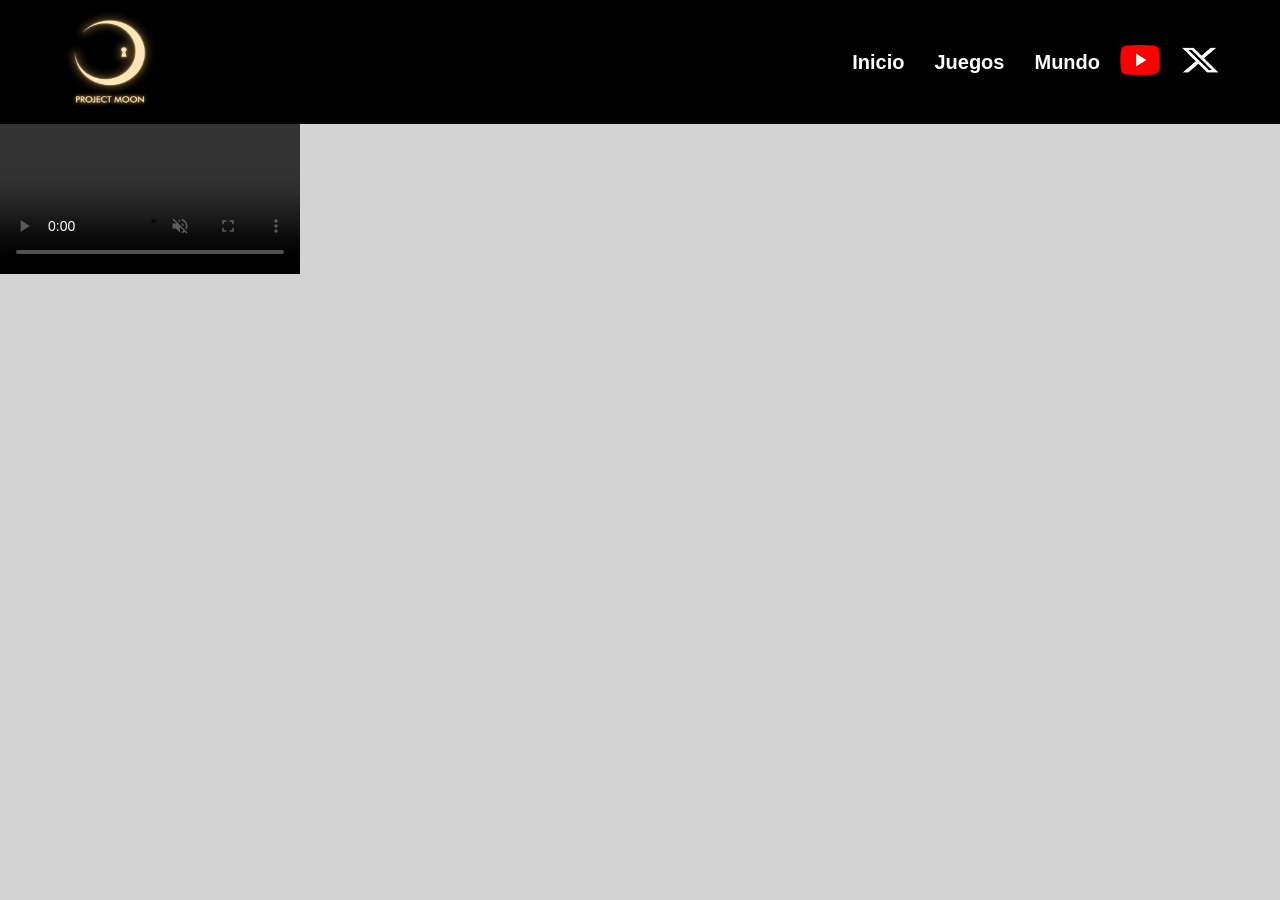
==== Pagina_project_moon/index.html @ e83e1e3f "dsd" ====
<!DOCTYPE html>
<html lang="es">

<head>
    <meta charset="UTF-8">
    <meta name="viewport" content="width=device-width, initial-scale=1.0">
    <meta name="author" content="Grupo AVAE">
    <title>Project moon website</title>
    <link rel="stylesheet" href="static/css/style.css">
</head>

<body>
    <header>
        <nav class="navbar">
            <div class="Project">
                <img class="logo" src="static/images/300px-Project_Moon_Logo.png" alt="Logo">
            </div>
            <div class="nav-links">
                <div class="links">
                    <a href="#" class="link">Inicio</a>
                    <a href="#" class="link">Juegos</a>
                    <a href="#" class="link">Mundo</a>
                </div>
                
                <div class="socialMedia">
                    <a href="https://www.youtube.com/?app=desktop&hl=es">
                        <img class="icon" src="static/images/Youtube_logo.png" alt="youtube">
                    </a>
                    <a href="https://x.com/ProjMoonStudio">
                        <img class="icon" src="static/images/X_logo_2023_(white).png" alt="X">
                    </a>
                </div>
            </div>
        </nav>
    </header>
    <main class="container">
        <section>
            <section class="Lob_Corporation">
                
            </section>
            <section class="Lib_Ruina">
                <video autoplay loop muted controls>
                    <source src="static/videos/Library_Of_Ruina_Furioso.mp4" type="video.mp4"><!--aun no aparece-->
                </video>

            </section>
            <section class="Lim_Company">
                
            </section>  
        </section>
    </main>
</body>
<footer>
    <!-- Formulario de registro y soporte ig -->
</footer>


</html>
---- Pagina_project_moon/static/css/style.css ----
*{
    margin:0;
    padding:0;
    box-sizing: border-box;
    font-family: Arial, Helvetica, sans-serif;
}
body{
    background-color: rgb(211, 211, 211);
}

.navbar{
    background-color: black;
    display: flex;
    align-items: center;
    justify-content: space-between;
    padding: 10px;
    padding-left: 60px;
    padding-right: 60px;
    width: 100%;
}

.logo{
    height: 100px;
    width: 100px;
    cursor: pointer;
}
.nav-links{
    display: flex;
    justify-content: center;
    align-items: center;
    gap: 20px;
}

.nav-links a{
    text-decoration: none;
    color: white;
    font-weight: bold;
}
.links{
    display: flex;
    gap: 30px;
    font-size: 20px;
}
.socialMedia{
    display: flex;
    align-items: center;
    gap: 20px;
}
.icon{
    width:40px;
    height: 30px
}
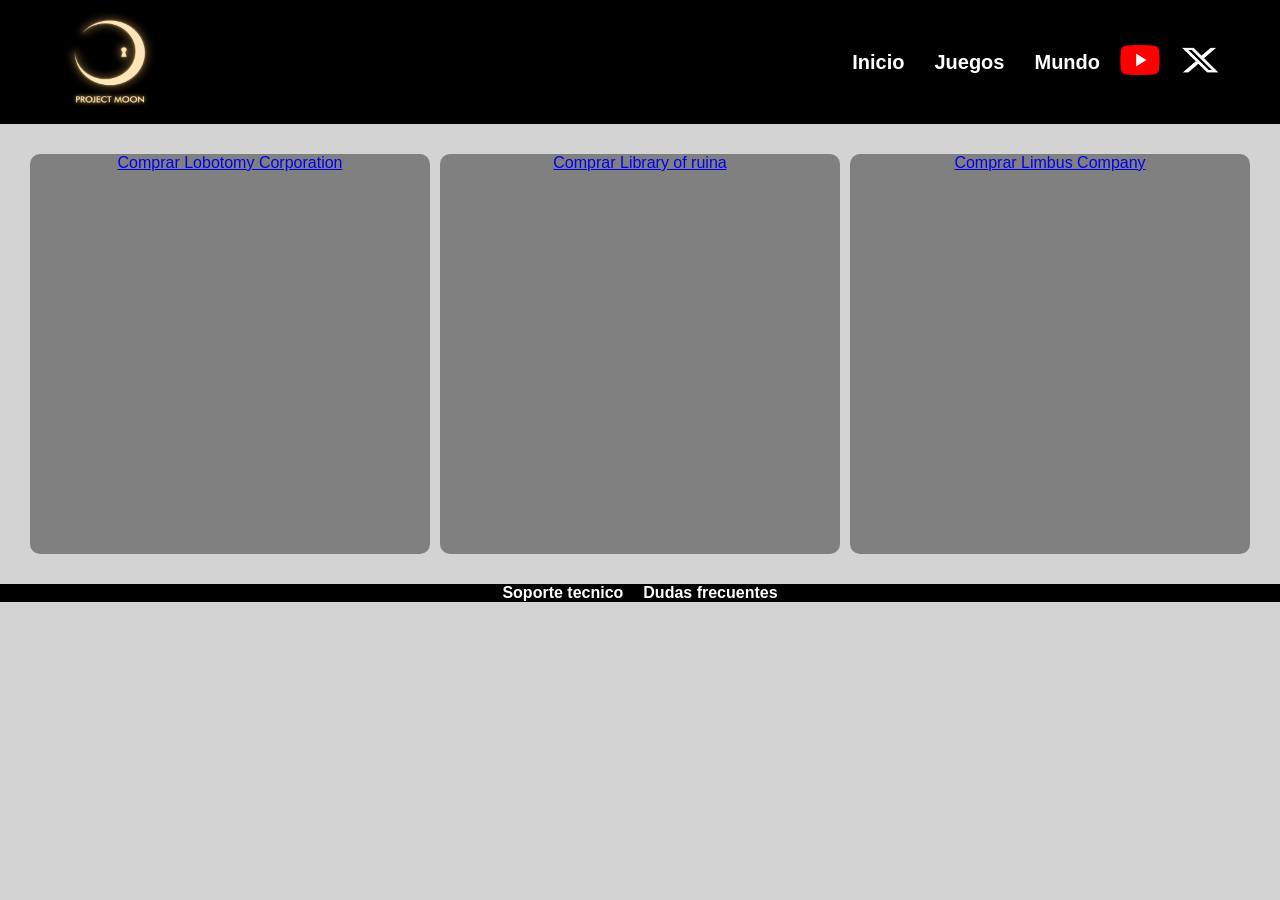
==== commit 00ff0455: "ssddsd" ====
--- a/Pagina_project_moon/index.html
+++ b/Pagina_project_moon/index.html
@@ -1,19 +1,19 @@
-<!DOCTYPE html>
+<!doctype html>
 <html lang="es">
 
 <head>
-    <meta charset="UTF-8">
-    <meta name="viewport" content="width=device-width, initial-scale=1.0">
-    <meta name="author" content="Grupo AVAE">
+    <meta charset="UTF-8" />
+    <meta name="viewport" content="width=device-width, initial-scale=1.0" />
+    <meta name="author" content="Grupo AVAE" />
     <title>Project moon website</title>
-    <link rel="stylesheet" href="static/css/style.css">
+    <link rel="stylesheet" href="static/css/style.css" />
 </head>
 
 <body>
     <header>
         <nav class="navbar">
             <div class="Project">
-                <img class="logo" src="static/images/300px-Project_Moon_Logo.png" alt="Logo">
+                <img class="logo" src="static/images/300px-Project_Moon_Logo.png" alt="Logo" />
             </div>
             <div class="nav-links">
                 <div class="links">
@@ -21,38 +21,53 @@
                     <a href="#" class="link">Juegos</a>
                     <a href="#" class="link">Mundo</a>
                 </div>
-                
+
                 <div class="socialMedia">
                     <a href="https://www.youtube.com/?app=desktop&hl=es">
-                        <img class="icon" src="static/images/Youtube_logo.png" alt="youtube">
+                        <img class="icon" src="static/images/Youtube_logo.png" alt="youtube" />
                     </a>
                     <a href="https://x.com/ProjMoonStudio">
-                        <img class="icon" src="static/images/X_logo_2023_(white).png" alt="X">
+                        <img class="icon" src="static/images/X_logo_2023_(white).png" alt="X" />
                     </a>
                 </div>
             </div>
         </nav>
     </header>
     <main class="container">
-        <section>
-            <section class="Lob_Corporation">
-                
-            </section>
-            <section class="Lib_Ruina">
-                <video autoplay loop muted controls>
-                    <source src="static/videos/Library_Of_Ruina_Furioso.mp4" type="video.mp4"><!--aun no aparece-->
-                </video>
+        <section class="Juegos_ProjectMoon">
+            <div class="Lob_Corporation TarjetaVideojuego">
+                <h1></h1>
+                <a
+                    href="https://store.steampowered.com/app/568220/Lobotomy_Corporation__Monster_Management_Simulation/">Comprar
+                    Lobotomy Corporation</a>
+            </div>
 
-            </section>
-            <section class="Lim_Company">
-                
-            </section>  
+            <div class="Lib_Ruina TarjetaVideojuego">
+                <h1></h1>
+                <a href="https://store.steampowered.com/app/1256670/Library_Of_Ruina/">Comprar Library of ruina</a>
+            </div>
+
+            <div class="Lim_Company TarjetaVideojuego">
+                <h1></h1>
+                <a href="https://store.steampowered.com/app/1973530/Limbus_Company/">Comprar Limbus Company</a>
+            </div>
         </section>
+        <section class="Mund">
+
+        </section>
+
     </main>
+
 </body>
-<footer>
-    <!-- Formulario de registro y soporte ig -->
-</footer>
-
+    <footer>
+        <a href="#">Soporte tecnico</a>
+        <a href="#">Dudas frecuentes </a>
+        <!-- Formulario de registro y soporte ig -->
+    </footer>
+<!--triktrakbarabun-->
+<!--orangutinianasanini-->
+<!--chinpansinivan-->
+<!--tungtungtungsahur-->
+<!--MonecaAmbalabu-->
 
 </html>
--- a/Pagina_project_moon/static/css/style.css
+++ b/Pagina_project_moon/static/css/style.css
@@ -23,6 +23,10 @@
     height: 100px;
     width: 100px;
     cursor: pointer;
+    transition: transform 0.3s ease;
+}
+.logo:hover{
+    transform: scale(1.2);
 }
 .nav-links{
     display: flex;
@@ -35,6 +39,10 @@
     text-decoration: none;
     color: white;
     font-weight: bold;
+    transition: transform 0.3s ease;
+}
+.nav-links a:hover{
+    transform: scale(1.2);
 }
 .links{
     display: flex;
@@ -51,4 +59,32 @@
     height: 30px
 }
 
+footer{
+    display: flex;
+    justify-content: center;
+    gap: 20px   ;
+    background-color: rgb(0, 0, 0);
+}
+footer a{
+    text-decoration: none;
+    color: rgb(255, 255, 255);
+    font-weight: bold;
+}
+.Juegos_ProjectMoon{
+    display: flex;
+    justify-content: row;
+    align-items: center;
+    gap: 10px;
+    padding: 30px;
+}
 
+.TarjetaVideojuego{
+    width:200px;
+    flex:1;
+    height:400px;
+    display:flex;
+    flex-direction: column;
+    align-items:center;
+    background-color:gray; /* ponele border radius*/
+    border-radius: 10px;
+}
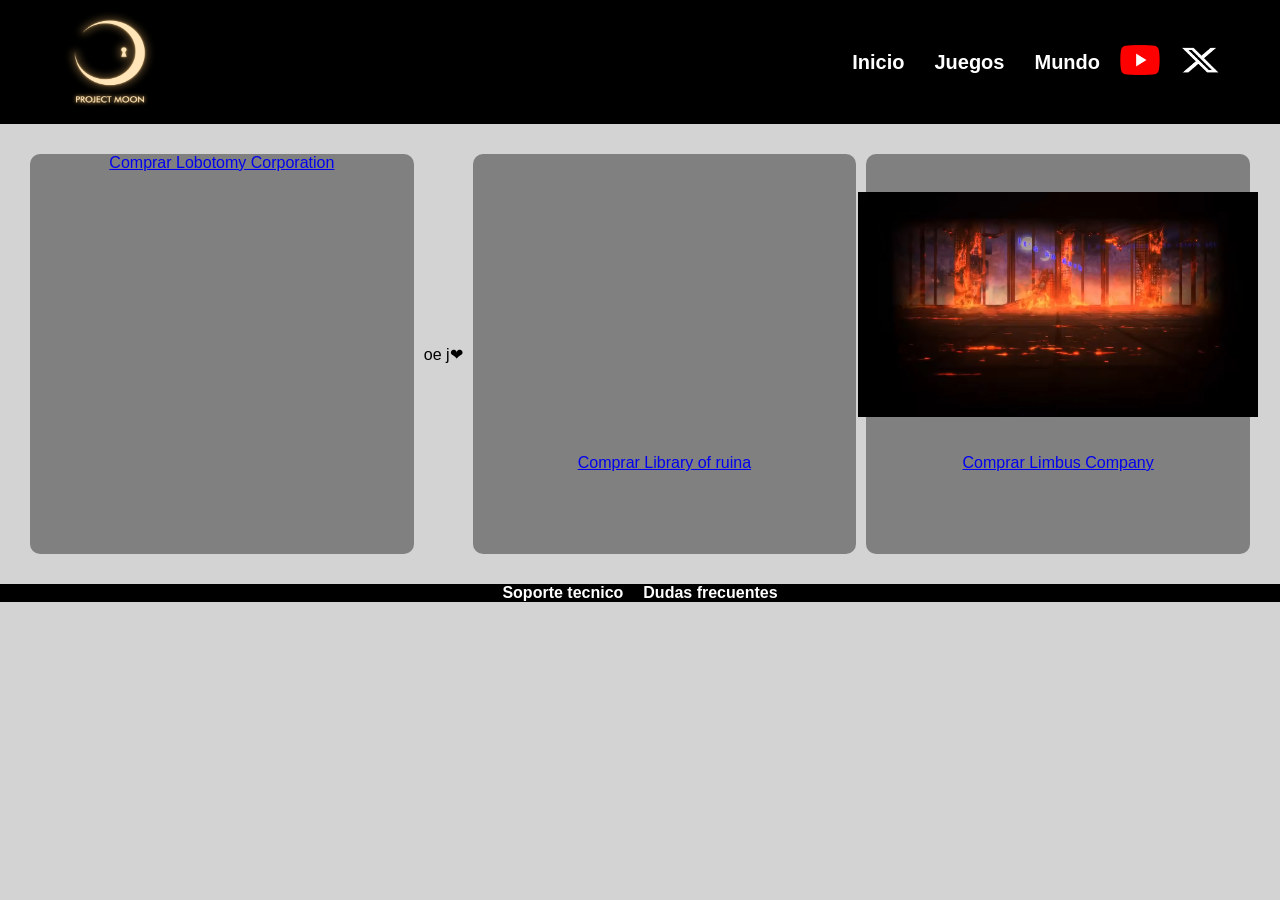
==== commit 13364398: "asasasa" ====
--- a/Pagina_project_moon/index.html
+++ b/Pagina_project_moon/index.html
@@ -7,6 +7,7 @@
     <meta name="author" content="Grupo AVAE" />
     <title>Project moon website</title>
     <link rel="stylesheet" href="static/css/style.css" />
+    
 </head>
 
 <body>
@@ -33,29 +34,35 @@
             </div>
         </nav>
     </header>
+
     <main class="container">
         <section class="Juegos_ProjectMoon">
             <div class="Lob_Corporation TarjetaVideojuego">
                 <h1></h1>
-                <a
-                    href="https://store.steampowered.com/app/568220/Lobotomy_Corporation__Monster_Management_Simulation/">Comprar
-                    Lobotomy Corporation</a>
+                <a href="https://store.steampowered.com/app/568220/Lobotomy_Corporation__Monster_Management_Simulation/">Comprar Lobotomy Corporation</a>
             </div>
-
+oe j❤
             <div class="Lib_Ruina TarjetaVideojuego">
                 <h1></h1>
+                <video width="400" height="300" loop autoplay>
+                    <source src="static/videos/Lor_Video.mp4">
+                </video>
                 <a href="https://store.steampowered.com/app/1256670/Library_Of_Ruina/">Comprar Library of ruina</a>
             </div>
 
             <div class="Lim_Company TarjetaVideojuego">
                 <h1></h1>
+                <video width="400" height="300" loop autoplay>
+                    <source src="static/videos/Limbus_Video.mp4">
+                </video>
                 <a href="https://store.steampowered.com/app/1973530/Limbus_Company/">Comprar Limbus Company</a>
             </div>
         </section>
-        <section class="Mund">
-
+        <section class="Mundo_ProjectMoon">
+            <div>
+                
+            </div>
         </section>
-
     </main>
 
 </body>
@@ -64,10 +71,6 @@
         <a href="#">Dudas frecuentes </a>
         <!-- Formulario de registro y soporte ig -->
     </footer>
-<!--triktrakbarabun-->
-<!--orangutinianasanini-->
-<!--chinpansinivan-->
-<!--tungtungtungsahur-->
-<!--MonecaAmbalabu-->
+
 
 </html>
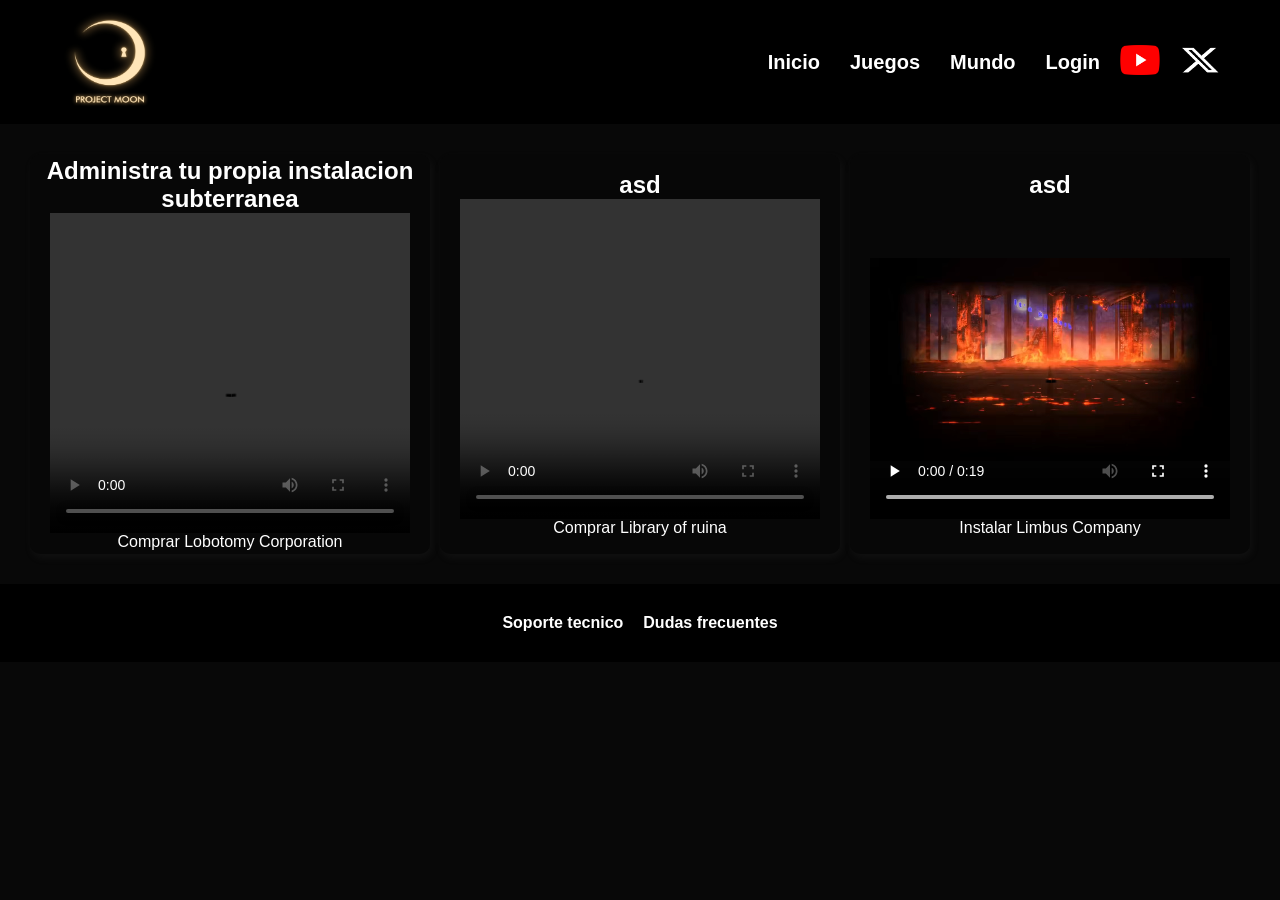
==== commit e6fb4a86: "dsd" ====
--- a/Pagina_project_moon/index.html
+++ b/Pagina_project_moon/index.html
@@ -1,76 +1,79 @@
 <!doctype html>
 <html lang="es">
+    <head>
+    <meta charset="UTF-8">
+    <meta name="viewport" content="width=device-width, initial-scale=1.0">
+    <meta name="author" content="Grupo AVAE">
+    <title>Project moon website</title>
+    <link rel="stylesheet" href="static/css/style.css">
+    </head>
 
-<head>
-    <meta charset="UTF-8" />
-    <meta name="viewport" content="width=device-width, initial-scale=1.0" />
-    <meta name="author" content="Grupo AVAE" />
-    <title>Project moon website</title>
-    <link rel="stylesheet" href="static/css/style.css" />
-    
-</head>
-
-<body>
+    <body>
     <header>
         <nav class="navbar">
-            <div class="Project">
-                <img class="logo" src="static/images/300px-Project_Moon_Logo.png" alt="Logo" />
+        <div class="Project">
+            <img class="logo"src="static/images/300px-Project_Moon_Logo.png" alt="Logo">
+        </div>
+        <div class="nav-links">
+            <div class="links">
+            <a href="#" class="link">Inicio</a>
+            <a href="#" class="link">Juegos</a>
+            <a href="#" class="link">Mundo</a>
+            <a href="pages/login.html" class="link">Login</a>
             </div>
-            <div class="nav-links">
-                <div class="links">
-                    <a href="#" class="link">Inicio</a>
-                    <a href="#" class="link">Juegos</a>
-                    <a href="#" class="link">Mundo</a>
-                </div>
 
-                <div class="socialMedia">
-                    <a href="https://www.youtube.com/?app=desktop&hl=es">
-                        <img class="icon" src="static/images/Youtube_logo.png" alt="youtube" />
-                    </a>
-                    <a href="https://x.com/ProjMoonStudio">
-                        <img class="icon" src="static/images/X_logo_2023_(white).png" alt="X" />
-                    </a>
-                </div>
+            <div class="socialMedia">
+            <a href="https://www.youtube.com/?app=desktop&hl=es">
+                <img class="icon" src="static/images/Youtube_logo.png" alt="youtube">
+            </a>
+            <a href="https://x.com/ProjMoonStudio">
+                <img class="icon" src="static/images/X_logo_2023_(white).png" alt="X">
+            </a>
             </div>
+        </div>
         </nav>
     </header>
 
     <main class="container">
         <section class="Juegos_ProjectMoon">
-            <div class="Lob_Corporation TarjetaVideojuego">
-                <h1></h1>
-                <a href="https://store.steampowered.com/app/568220/Lobotomy_Corporation__Monster_Management_Simulation/">Comprar Lobotomy Corporation</a>
-            </div>
-oe j❤
-            <div class="Lib_Ruina TarjetaVideojuego">
-                <h1></h1>
-                <video width="400" height="300" loop autoplay>
-                    <source src="static/videos/Lor_Video.mp4">
-                </video>
-                <a href="https://store.steampowered.com/app/1256670/Library_Of_Ruina/">Comprar Library of ruina</a>
-            </div>
+        <div class="Lob_Corporation TarjetaVideojuego">
+            <h1>Administra tu propia instalacion subterranea</h1>
+            <video  loop autoplay controls>
+            <source src="static/videos/"><!--falta un vid para el lobotomy-->
+            </video>
+            <a href="https://store.steampowered.com/app/568220/Lobotomy_Corporation__Monster_Management_Simulation/"
+            >Comprar Lobotomy Corporation</a>
+        </div>
 
-            <div class="Lim_Company TarjetaVideojuego">
-                <h1></h1>
-                <video width="400" height="300" loop autoplay>
-                    <source src="static/videos/Limbus_Video.mp4">
-                </video>
-                <a href="https://store.steampowered.com/app/1973530/Limbus_Company/">Comprar Limbus Company</a>
-            </div>
+        <div class="Lib_Ruina TarjetaVideojuego">
+            <h1>asd</h1>
+            <video  loop autoplay controls>
+            <source src="static/videos/Lor_Video.mp4">
+            </video>
+            <a href="https://store.steampowered.com/app/1256670/Library_Of_Ruina/"
+            >Comprar Library of ruina</a>
+        </div>
+
+        <div class="Lim_Company TarjetaVideojuego">
+            <h1>asd</h1>
+            <video loop autoplay controls>
+            <source src="static/videos/Limbus_Video.mp4">
+            </video>
+            <a href="https://store.steampowered.com/app/1973530/Limbus_Company/"
+            >Instalar Limbus Company</a>
+        </div>
         </section>
+
         <section class="Mundo_ProjectMoon">
-            <div>
-                
-            </div>
+        <div>
+
+        </div>
         </section>
     </main>
+    <footer class="footer">
+    <a href="pages/Soporte_tecnico.html">Soporte tecnico</a>
+    <a href="pages/dudas_frecuentes.html">Dudas frecuentes </a>
+    </footer>
+    </body>
 
-</body>
-    <footer>
-        <a href="#">Soporte tecnico</a>
-        <a href="#">Dudas frecuentes </a>
-        <!-- Formulario de registro y soporte ig -->
-    </footer>
-
-
-</html>+</html>
--- a/Pagina_project_moon/static/css/style.css
+++ b/Pagina_project_moon/static/css/style.css
@@ -5,7 +5,7 @@
     font-family: Arial, Helvetica, sans-serif;
 }
 body{
-    background-color: rgb(211, 211, 211);
+    background-color: rgb(8, 8, 8);
 }
 
 .navbar{
@@ -63,6 +63,7 @@
     display: flex;
     justify-content: center;
     gap: 20px   ;
+    padding: 30px;
     background-color: rgb(0, 0, 0);
 }
 footer a{
@@ -84,7 +85,33 @@
     height:400px;
     display:flex;
     flex-direction: column;
+    justify-content: center;
     align-items:center;
-    background-color:gray; /* ponele border radius*/
+    background-color:rgb(7, 7, 7);
     border-radius: 10px;
-}+    color:white;
+    box-shadow: 2px 4px 8px rgba(109, 107, 107, 0.096);
+    transition: transform 0.3s ease, box-shadow 0.3s ease;
+    text-decoration:none;
+}
+
+.TarjetaVideojuego:hover{
+    transform: scale(1.03) translateY(-15px);
+    box-shadow: 10px 16px 20px rgba(87, 87, 87, 0.349);
+}
+
+.TarjetaVideojuego h1{
+    text-align: center;
+}
+
+.TarjetaVideojuego video{
+    width:90%;
+    height:80%;
+}
+
+
+.container a{
+    text-decoration: none;
+    color: rgb(255, 255, 255);
+}
+
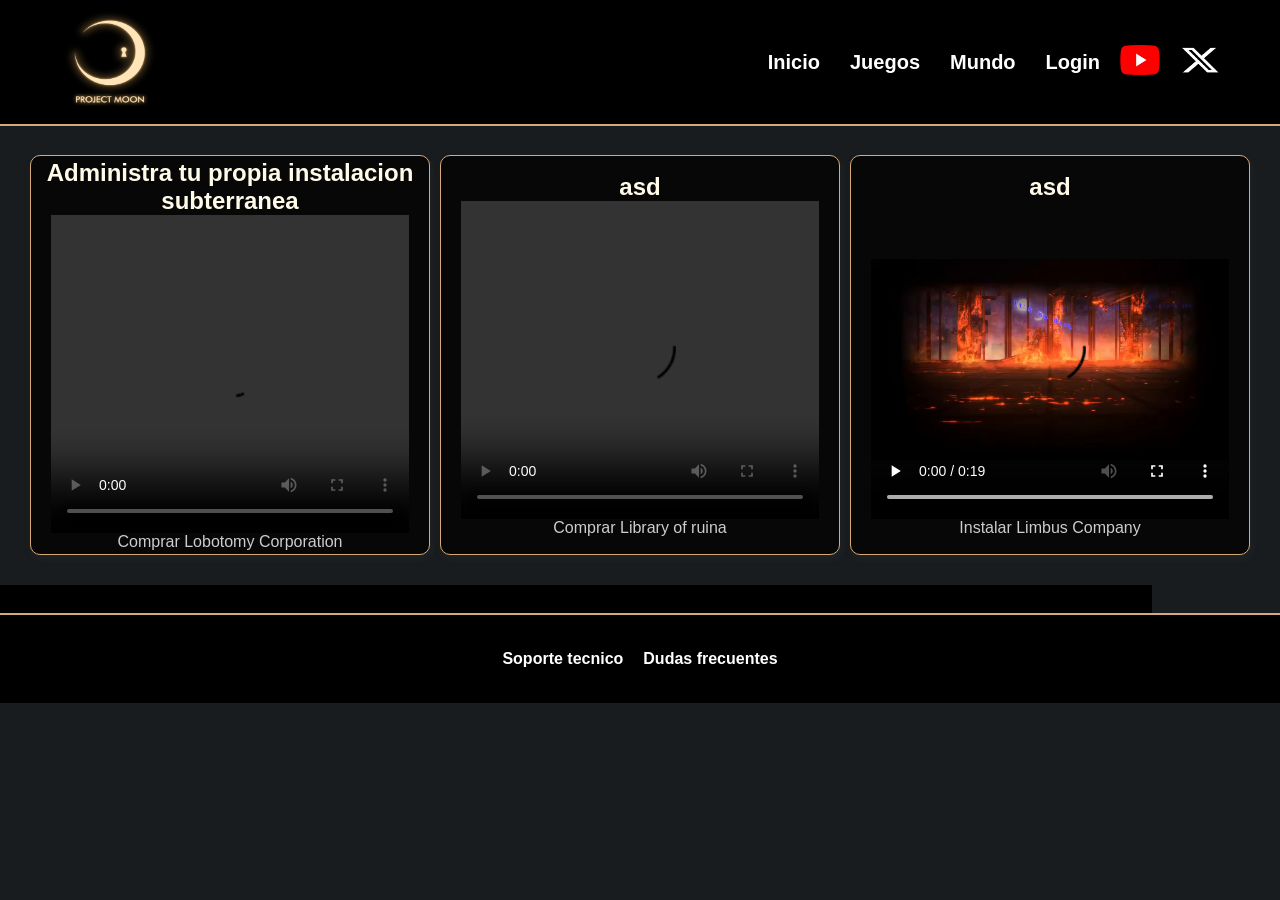
==== commit 3bbdaf8d: "sasas" ====
--- a/Pagina_project_moon/index.html
+++ b/Pagina_project_moon/index.html
@@ -16,7 +16,7 @@
         </div>
         <div class="nav-links">
             <div class="links">
-            <a href="#" class="link">Inicio</a>
+            <a href="index.html" class="link">Inicio</a>
             <a href="#" class="link">Juegos</a>
             <a href="#" class="link">Mundo</a>
             <a href="pages/login.html" class="link">Login</a>
@@ -39,7 +39,7 @@
         <div class="Lob_Corporation TarjetaVideojuego">
             <h1>Administra tu propia instalacion subterranea</h1>
             <video  loop autoplay controls>
-            <source src="static/videos/"><!--falta un vid para el lobotomy-->
+            <source src="static/videos/Lob_video.mp4"><!--https://www.youtube.com/watch?v=WbN40vpse0k-->
             </video>
             <a href="https://store.steampowered.com/app/568220/Lobotomy_Corporation__Monster_Management_Simulation/"
             >Comprar Lobotomy Corporation</a>
@@ -65,8 +65,8 @@
         </section>
 
         <section class="Mundo_ProjectMoon">
-        <div>
-
+        <div class="Explicacion_Mundo">
+    <h1>asd</h1>
         </div>
         </section>
     </main>
--- a/Pagina_project_moon/static/css/style.css
+++ b/Pagina_project_moon/static/css/style.css
@@ -5,11 +5,12 @@
     font-family: Arial, Helvetica, sans-serif;
 }
 body{
-    background-color: rgb(8, 8, 8);
+    background-color: rgb(24, 28, 31);
 }
 
 .navbar{
     background-color: black;
+    position:fixed; 
     display: flex;
     align-items: center;
     justify-content: space-between;
@@ -17,6 +18,10 @@
     padding-left: 60px;
     padding-right: 60px;
     width: 100%;
+    border-bottom: 2px solid rgb(214, 169, 120);
+    z-index:5;
+    top:0;
+    left:0;
 }
 
 .logo{
@@ -54,22 +59,31 @@
     align-items: center;
     gap: 20px;
 }
+
+.container{
+    margin-top:125px;
+}
 .icon{
     width:40px;
     height: 30px
 }
 
-footer{
+.footer{
     display: flex;
     justify-content: center;
-    gap: 20px   ;
-    padding: 30px;
+    gap: 20px;
+    width:100%;
+    height:90px;
+    align-items:center;
     background-color: rgb(0, 0, 0);
+    border-top:2px solid rgb(214, 169, 120);
+
 }
 footer a{
     text-decoration: none;
     color: rgb(255, 255, 255);
     font-weight: bold;
+
 }
 .Juegos_ProjectMoon{
     display: flex;
@@ -89,10 +103,11 @@
     align-items:center;
     background-color:rgb(7, 7, 7);
     border-radius: 10px;
-    color:white;
+    color: rgb(255, 251, 232);
     box-shadow: 2px 4px 8px rgba(109, 107, 107, 0.096);
     transition: transform 0.3s ease, box-shadow 0.3s ease;
     text-decoration:none;
+    border: 1px solid rgb(214, 169, 120);
 }
 
 .TarjetaVideojuego:hover{
@@ -112,6 +127,47 @@
 
 .container a{
     text-decoration: none;
-    color: rgb(255, 255, 255);
+    color: rgb(205 , 205, 205);
+
 }
 
+
+/*---LOGIN---*/
+.formulario{
+    padding: 40px;
+    display: flex;
+    justify-content: center;
+}
+.form{
+    display:flex;
+    flex-direction: column;
+    padding: 30px;
+    justify-content: center;
+    align-items:center;
+    background-color:rgb(7, 7, 7);
+    border-radius: 10px;
+    color: rgb(255, 251, 232);
+    box-shadow: 2px 4px 8px rgba(109, 107, 107, 0.096);
+    text-decoration:none;
+    border: 1px solid rgb(214, 169, 120);
+    width: 50%;
+}
+
+.respuesta{
+    display: flex;
+    flex-direction: column;
+    justify-content: center;
+    align-items: center;
+}
+
+.Acepto{
+    margin-top: 10px;
+}
+
+
+/*---MUNDO--*/
+.Explicacion_Mundo{
+    width:90%;
+    height:90%;
+    background-color: black;
+}
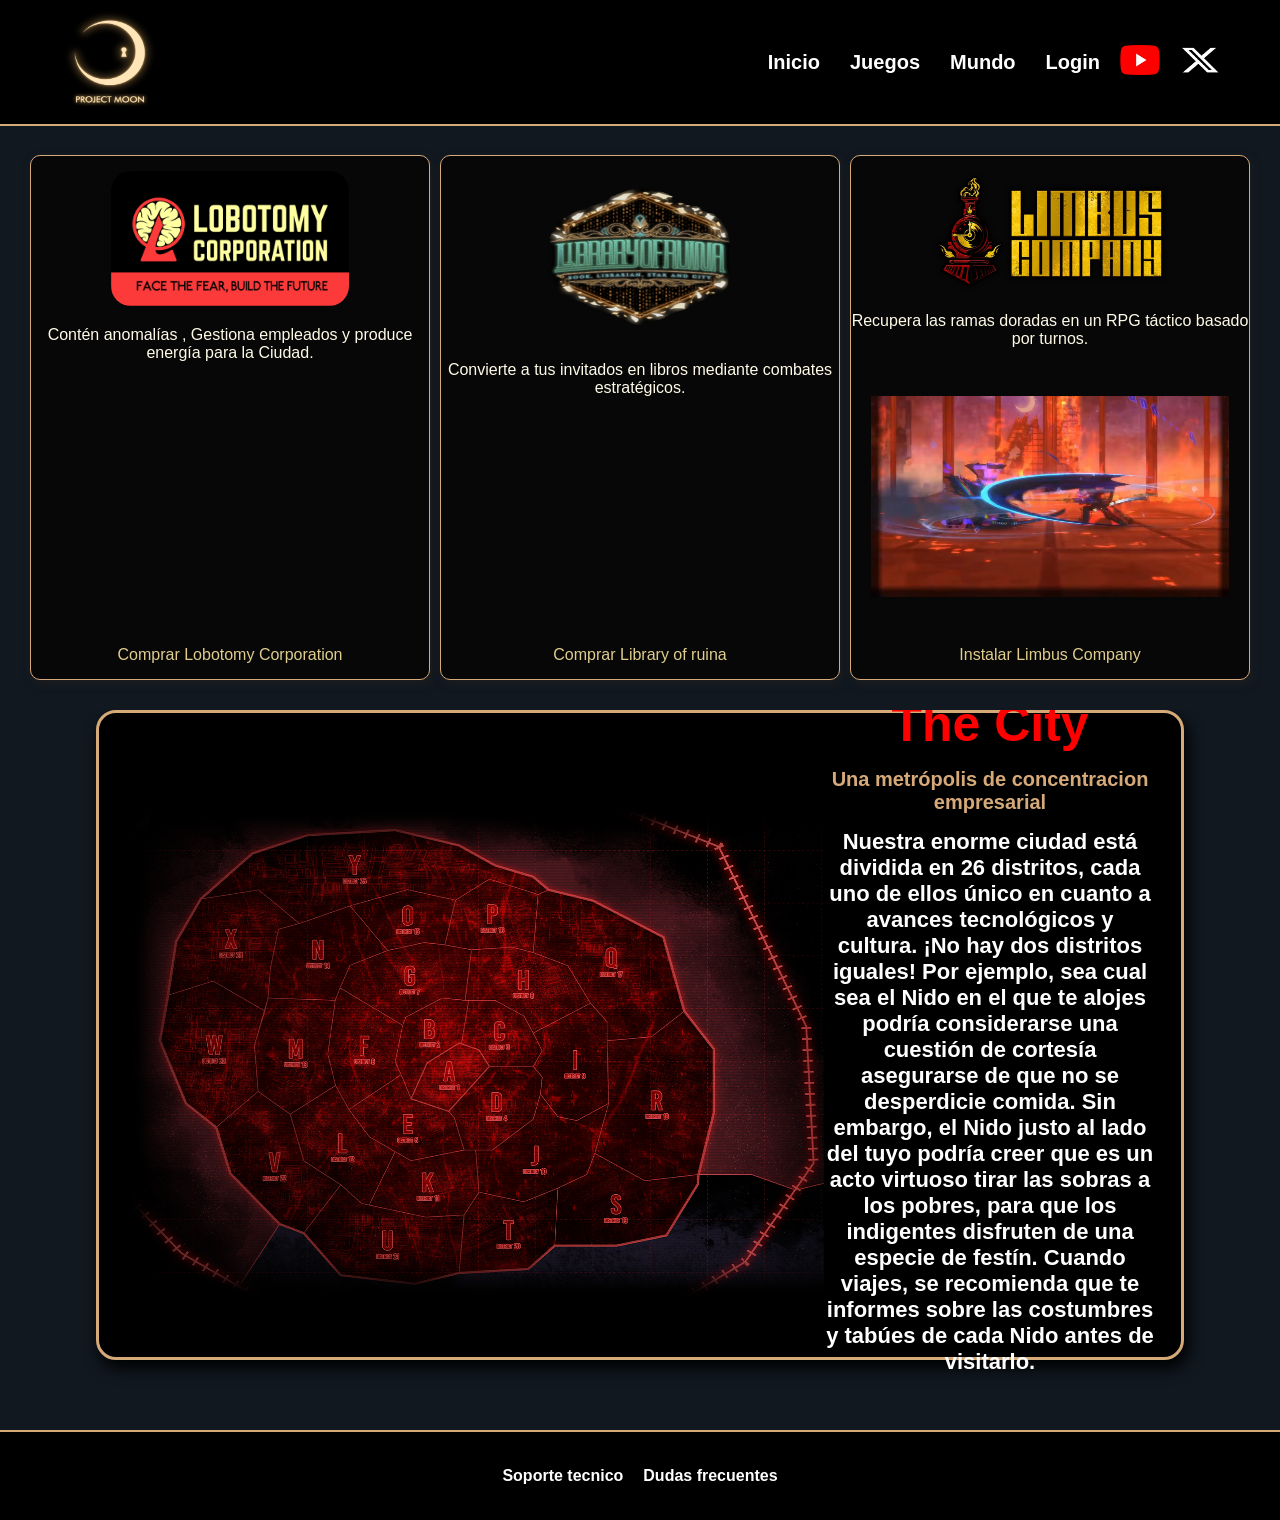
==== commit ea20494f: "dsdsdsdsdsd" ====
--- a/Pagina_project_moon/index.html
+++ b/Pagina_project_moon/index.html
@@ -12,18 +12,18 @@
     <header>
         <nav class="navbar">
         <div class="Project">
-            <img class="logo"src="static/images/300px-Project_Moon_Logo.png" alt="Logo">
+            <img class="logo" src="static/images/300px-Project_Moon_Logo.png" alt="Logo">
         </div>
         <div class="nav-links">
             <div class="links">
             <a href="index.html" class="link">Inicio</a>
-            <a href="#" class="link">Juegos</a>
-            <a href="#" class="link">Mundo</a>
+            <a href="#Juegos" class="link">Juegos</a>
+            <a href="#Mundo" class="link">Mundo</a>
             <a href="pages/login.html" class="link">Login</a>
             </div>
 
             <div class="socialMedia">
-            <a href="https://www.youtube.com/?app=desktop&hl=es">
+            <a href="https://www.youtube.com/@ProjectMoonOfficial">
                 <img class="icon" src="static/images/Youtube_logo.png" alt="youtube">
             </a>
             <a href="https://x.com/ProjMoonStudio">
@@ -35,10 +35,11 @@
     </header>
 
     <main class="container">
-        <section class="Juegos_ProjectMoon">
+        <section class="Juegos_ProjectMoon" id="Juegos">
         <div class="Lob_Corporation TarjetaVideojuego">
-            <h1>Administra tu propia instalacion subterranea</h1>
-            <video  loop autoplay controls>
+            <img src="static/images/Lobotomy-Corporation-logo.png" alt="Lob_Corp">
+            <p>Contén anomalías , Gestiona empleados y produce energía para la Ciudad.</p>
+            <video autoplay muted loop>
             <source src="static/videos/Lob_video.mp4"><!--https://www.youtube.com/watch?v=WbN40vpse0k-->
             </video>
             <a href="https://store.steampowered.com/app/568220/Lobotomy_Corporation__Monster_Management_Simulation/"
@@ -46,8 +47,9 @@
         </div>
 
         <div class="Lib_Ruina TarjetaVideojuego">
-            <h1>asd</h1>
-            <video  loop autoplay controls>
+            <img src="static/images/LoR-Logo.png" alt="Lib_Ruina">
+            <p>Convierte a tus invitados en libros mediante combates estratégicos.</p>
+            <video autoplay muted loop>
             <source src="static/videos/Lor_Video.mp4">
             </video>
             <a href="https://store.steampowered.com/app/1256670/Library_Of_Ruina/"
@@ -55,8 +57,9 @@
         </div>
 
         <div class="Lim_Company TarjetaVideojuego">
-            <h1>asd</h1>
-            <video loop autoplay controls>
+            <img src="static/images/Limbus_Company_Logo.png" alt="Limbus_Company">
+            <p>Recupera las ramas doradas en un RPG táctico basado por turnos.</p>
+            <video autoplay muted loop>
             <source src="static/videos/Limbus_Video.mp4">
             </video>
             <a href="https://store.steampowered.com/app/1973530/Limbus_Company/"
@@ -64,9 +67,22 @@
         </div>
         </section>
 
-        <section class="Mundo_ProjectMoon">
+        <section class="Mundo_ProjectMoon" id="Mundo">
         <div class="Explicacion_Mundo">
-    <h1>asd</h1>
+    <div class="Explicacion_Mundo_Img">
+        <img src="static/images/The_City.png" alt="The_City_Image">
+    </div>
+    <div class="Explicacion_Mundo_Texto">
+        <h1>The City</h1>
+        <p>Una metrópolis de concentracion empresarial</p>
+        <h2>Nuestra enorme ciudad está dividida en 26 distritos, 
+            cada uno de ellos único en cuanto a avances tecnológicos y cultura. 
+            ¡No hay dos distritos iguales! Por ejemplo, sea cual sea el Nido en el que te alojes 
+            podría considerarse una cuestión de cortesía asegurarse de que no se desperdicie comida.
+            Sin embargo, el Nido justo al lado del tuyo podría creer que es un acto virtuoso tirar las
+            sobras a los pobres, para que los indigentes disfruten de una especie de festín. Cuando viajes,
+            se recomienda que te informes sobre las costumbres y tabúes de cada Nido antes de visitarlo.</h2>
+    </div>
         </div>
         </section>
     </main>
--- a/Pagina_project_moon/static/css/style.css
+++ b/Pagina_project_moon/static/css/style.css
@@ -3,6 +3,10 @@
     padding:0;
     box-sizing: border-box;
     font-family: Arial, Helvetica, sans-serif;
+}
+
+html {
+    scroll-behavior: smooth;
 }
 body{
     background-color: rgb(24, 28, 31);
@@ -27,7 +31,6 @@
 .logo{
     height: 100px;
     width: 100px;
-    cursor: pointer;
     transition: transform 0.3s ease;
 }
 .logo:hover{
@@ -96,15 +99,16 @@
 .TarjetaVideojuego{
     width:200px;
     flex:1;
-    height:400px;
+    height:525px;
     display:flex;
     flex-direction: column;
     justify-content: center;
     align-items:center;
+    text-align:center;
     background-color:rgb(7, 7, 7);
     border-radius: 10px;
     color: rgb(255, 251, 232);
-    box-shadow: 2px 4px 8px rgba(109, 107, 107, 0.096);
+    box-shadow: 2px 4px 8px rgba(32, 32, 32, 0.76);
     transition: transform 0.3s ease, box-shadow 0.3s ease;
     text-decoration:none;
     border: 1px solid rgb(214, 169, 120);
@@ -112,33 +116,36 @@
 
 .TarjetaVideojuego:hover{
     transform: scale(1.03) translateY(-15px);
-    box-shadow: 10px 16px 20px rgba(87, 87, 87, 0.349);
-}
-
-.TarjetaVideojuego h1{
-    text-align: center;
-}
+    box-shadow: 10px 16px 20px rgba(32, 32, 32, 0.76);
+}
+
 
 .TarjetaVideojuego video{
     width:90%;
     height:80%;
 }
 
-
+.TarjetaVideojuego img{
+    width:60%;
+    height:170px;
+    border-radius:20px;
+    margin-top:15px;
+    margin-bottom:20px;
+}
 .container a{
     text-decoration: none;
-    color: rgb(205 , 205, 205);
-
-}
-
-
-/*---LOGIN---*/
-.formulario{
+    color: rgb(224, 205, 141);
+    margin-bottom:15px;
+}
+
+
+/*---LOGIN---------------------------------------------------------------------*/
+.formularios{
     padding: 40px;
     display: flex;
     justify-content: center;
 }
-.form{
+.forms{
     display:flex;
     flex-direction: column;
     padding: 30px;
@@ -153,21 +160,358 @@
     width: 50%;
 }
 
-.respuesta{
-    display: flex;
-    flex-direction: column;
-    justify-content: center;
-    align-items: center;
-}
-
+.respuestas{
+    display: flex;
+    flex-direction: column;
+    justify-content: center;
+    align-items: center;
+    margin: 20px;
+}
+
+.respuestas input{
+    color:white;
+    background-color: black;
+    border-radius: 10px;
+    height: 30px;
+    padding: 2px;
+    border: none;
+    border: 1px solid rgb(214, 169, 120);
+}
+
+.respuestas select{
+    color:white;
+    background-color: black;
+    border-radius: 10px;
+    height: 30px;
+    padding: 2px;
+    border: none;
+    border: 1px solid rgb(214, 169, 120);
+}
 .Acepto{
     margin-top: 10px;
 }
+.regis button{
+    cursor: pointer;
+    color: white;
+    background-color: black;
+    border-radius: 10px;
+    padding: 5px;
+    height: 30px;
+    border: 1px solid rgb(214, 169, 120);
+}
+
+.user a{
+    color: rgb(214, 169, 120);
+    text-decoration:underline;
+    margin: 2px;
+}
+
+.Acepto input{
+    color: black;
+}
 
 
 /*---MUNDO--*/
+
+.Mundo_ProjectMoon{
+    display:flex;
+    justify-content: center;
+    overflow:hidden;
+        transition:transform 0.3s ease;
+}
 .Explicacion_Mundo{
+    width:85%;
+    height:650px;
+    background-color: black;
+    display:flex;
+    justify-self:center;
+    justify-content:center;
+    align-items:center;
+    align-content: center;
+    flex-direction: row;
+    border-radius:20px;
+    border: 3px solid rgb(214, 169, 120);
+    color:white;
+    text-align:center;
+    box-shadow: 4px 8px 16px rgb(0, 0, 0);
+    margin-bottom:70px;
+    flex-wrap: wrap;
+    padding:25px;
+}
+
+.Mundo_ProjectMoon:hover{
+    transform: scale(1.05);
+}
+.Explicacion_Mundo_Texto{
+    flex:2;
+}
+
+.Explicacion_Mundo_Texto h1{
+    font-size:50px;
+    color:red;
+}
+.Explicacion_Mundo_Texto p{
+    color: rgb(214, 169, 120);
+    font-weight:bold;
+    font-size:20px;
+    margin-top:15px;
+    margin-bottom:15px;
+}
+.Explicacion_Mundo_Texto h2{
+    font-size:22px;
+    color:white;
+}
+.Explicacion_Mundo_Img{
+flex:1;
+    height:90%;
     width:90%;
-    height:90%;
-    background-color: black;
-}+}
+
+.Explicacion_Mundo img{
+    width:700px;
+    height:500px;
+    margin-top: 35px;
+}
+/*DUDAS -------------------------------------------FRECUENTES*/
+.dudas_frecuentes{
+    display: flex;
+    flex-direction: column;
+    gap: 15px;
+    color: white;
+        text-shadow:
+        2px 2px 4px rgba(0,0,0,0.8),
+        0 0 10px rgba(245,208,138,0.3);
+        position: relative; 
+        padding: 30px;
+        justify-content: center;
+        align-items: center;
+}
+.dudas_frecuentes h1{
+    font-size: 3rem;
+    color: #f5d08a;
+    text-shadow:
+        2px 2px 4px rgba(0,0,0,0.8),
+        0 0 10px rgba(245,208,138,0.3);
+}
+body{
+    background:#111820;
+    font-family:Arial, sans-serif;
+}
+
+.que_es_project{
+    width:80%;
+    margin:auto;
+    padding:0;
+}
+
+.que_es_project li{
+    list-style:none;
+    background:#161d24;
+    border:1px solid #2d3138;
+    border-radius:10px;
+    margin:15px 0;
+    padding:20px;
+}
+
+.pregunta{
+    display:flex;
+    justify-content:space-between;
+    align-items:center;
+    color:#e6c07b;
+    font-size:22px;
+    font-weight:bold;
+}
+
+.btn{
+    background:none;
+    border:none;
+    color:#e6c07b;
+    font-size:30px;
+    cursor:pointer;
+}
+
+.respuesta{
+    display:none;
+    margin-top:15px;
+    color:white;
+    line-height:1.5;
+}
+
+.respuesta.activa{
+    display:block;
+}
+
+/*DUDAS -------------------------------------------FRECUENTES*/
+
+
+
+
+
+
+
+
+
+
+
+
+
+
+
+
+
+
+
+
+
+
+
+/* ==========================================================================
+SOPORTE TÉCNICO 
+   ========================================================================== */
+
+.soporte-container {
+    margin-top: 150px; 
+    margin-bottom: 50px;
+    display: flex;
+    justify-content: center;
+    align-items: center;
+    padding: 0 20px;
+    min-height: calc(100vh - 240px); 
+}
+
+.soporte-card {
+    background-color: rgb(7, 7, 7);
+    border: 1px solid rgb(214, 169, 120); 
+    border-radius: 10px;
+    padding: 40px;
+    width: 100%;
+    max-width: 600px;
+    box-shadow: 0 0 15px rgba(214, 169, 120, 0.15);
+}
+
+.soporte-card h1 {
+    font-size: 24px;
+    text-transform: uppercase;
+    letter-spacing: 1px;
+    color: rgb(214, 169, 120);
+    text-align: center;
+    margin-bottom: 8px;
+}
+
+.soporte-subtitle {
+    text-align: center;
+    font-size: 13px;
+    color: #888;
+    text-transform: uppercase;
+    letter-spacing: 2px;
+    margin-bottom: 25px;
+}
+
+
+.server-status {
+    display: flex;
+    align-items: center;
+    justify-content: center;
+    gap: 10px;
+    background-color: rgba(255, 255, 255, 0.02);
+    padding: 12px;
+    border-radius: 6px;
+    margin-bottom: 30px;
+    border: 1px dashed rgba(214, 169, 120, 0.3);
+    font-size: 14px;
+}
+
+
+.soporte-form {
+    display: flex;
+    flex-direction: column;
+    gap: 20px;
+}
+
+.form-group {
+    display: flex;
+    flex-direction: column;
+    gap: 8px;
+}
+
+.form-group label {
+    font-size: 13px;
+    font-weight: bold;
+    color: rgb(214, 169, 120);
+    text-transform: uppercase;
+    letter-spacing: 0.5px;
+}
+
+.form-group input,
+.form-group select,
+.form-group textarea {
+    background-color: rgba(0, 0, 0, 0.8);
+    border: 1px solid rgba(214, 169, 120, 0.4);
+    border-radius: 5px;
+    padding: 12px;
+    color: white;
+    font-size: 14px;
+    transition: all 0.3s ease;
+    outline: none;
+}
+
+.form-group input:focus,
+.form-group select:focus,
+.form-group textarea:focus {
+    border-color: rgb(214, 169, 120);
+    box-shadow: 0 0 8px rgba(214, 169, 120, 0.4);
+    background-color: rgba(15, 15, 15, 1);
+}
+
+.form-group select option {
+    background-color: rgb(7, 7, 7);
+    color: white;
+}
+
+.btn-submit {
+    background-color: transparent;
+    border: 2px solid rgb(214, 169, 120);
+    color: rgb(214, 169, 120);
+    padding: 14px;
+    font-size: 15px;
+    font-weight: bold;
+    text-transform: uppercase;
+    letter-spacing: 1px;
+    border-radius: 5px;
+    cursor: pointer;
+    transition: all 0.3s ease;
+    margin-top: 10px;
+}
+.btn-submit a{
+    text-decoration: none;
+    color: rgb(214, 169, 120);
+}
+
+.btn-submit:hover {
+    background-color: rgb(214, 169, 120);
+    color: black;
+    box-shadow: 0 0 15px rgba(214, 169, 120, 0.5);
+    transform: translateY(-2px);
+}
+
+.btn-submit:active {
+    transform: translateY(0);
+}
+/*gracias*/
+.reporte{
+    width:30px;
+    height:450px;
+    display:flex;
+    flex-direction: column;
+    justify-content: center;
+    align-items:center;
+    text-align:center;
+    background-color:rgb(7, 7, 7);
+    border-radius: 10px;
+    color: rgb(255, 251, 232);
+    box-shadow: 2px 4px 8px rgba(32, 32, 32, 0.76);
+    transition: transform 0.3s ease, box-shadow 0.3s ease;
+    text-decoration:none;
+    border: 1px solid rgb(214, 169, 120);
+}
+/*gracias*/
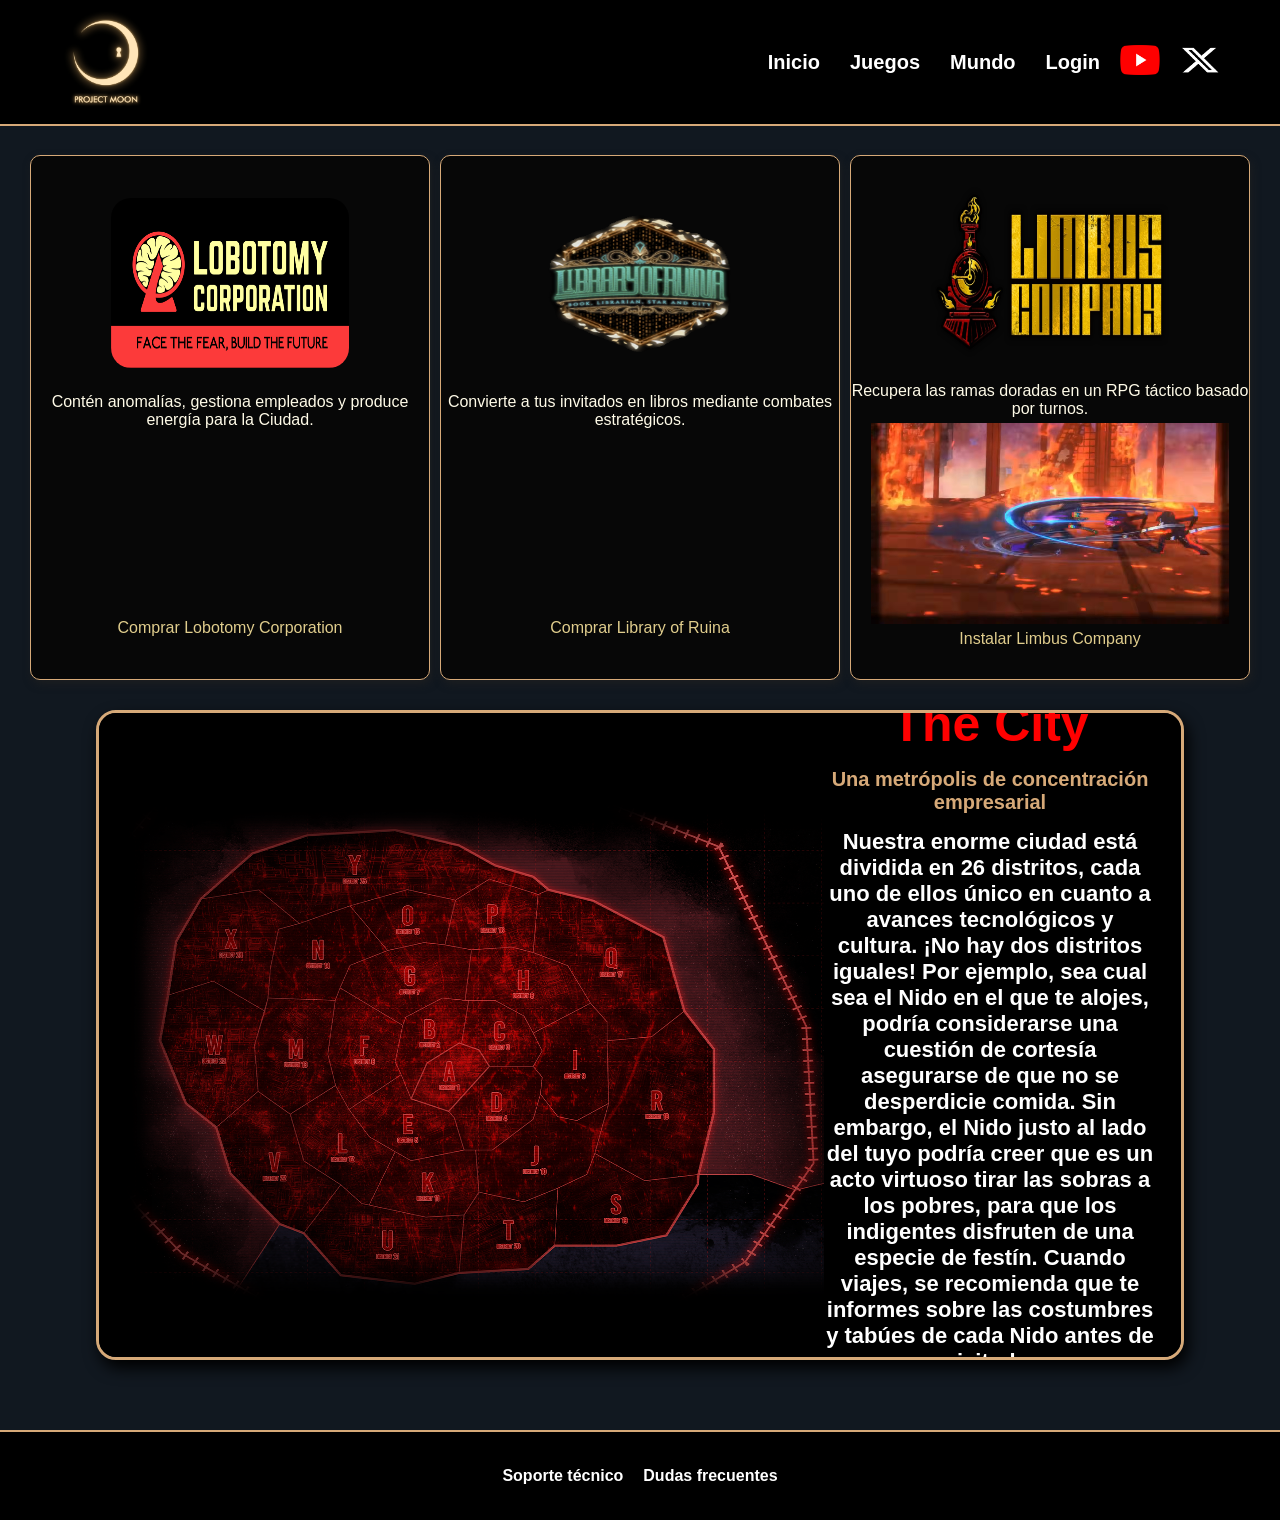
==== commit 011a7005: "dasd" ====
--- a/Pagina_project_moon/index.html
+++ b/Pagina_project_moon/index.html
@@ -1,95 +1,96 @@
 <!doctype html>
 <html lang="es">
-    <head>
+
+<head>
     <meta charset="UTF-8">
     <meta name="viewport" content="width=device-width, initial-scale=1.0">
     <meta name="author" content="Grupo AVAE">
     <title>Project moon website</title>
     <link rel="stylesheet" href="static/css/style.css">
-    </head>
+</head>
 
-    <body>
+<body>
     <header>
         <nav class="navbar">
-        <div class="Project">
-            <img class="logo" src="static/images/300px-Project_Moon_Logo.png" alt="Logo">
-        </div>
-        <div class="nav-links">
-            <div class="links">
-            <a href="index.html" class="link">Inicio</a>
-            <a href="#Juegos" class="link">Juegos</a>
-            <a href="#Mundo" class="link">Mundo</a>
-            <a href="pages/login.html" class="link">Login</a>
+            <div class="Project">
+                <img class="logo" src="static/images/300px-Project_Moon_Logo.png" alt="Logo">
             </div>
+            <div class="nav-links">
+                <div class="links">
+                    <a href="index.html" class="link">Inicio</a>
+                    <a href="#Juegos" class="link">Juegos</a>
+                    <a href="#Mundo" class="link">Mundo</a>
+                    <a href="pages/login.html" class="link">Login</a>
+                </div>
 
-            <div class="socialMedia">
-            <a href="https://www.youtube.com/@ProjectMoonOfficial">
-                <img class="icon" src="static/images/Youtube_logo.png" alt="youtube">
-            </a>
-            <a href="https://x.com/ProjMoonStudio">
-                <img class="icon" src="static/images/X_logo_2023_(white).png" alt="X">
-            </a>
+                <div class="socialMedia">
+                    <a href="https://www.youtube.com/@ProjectMoonOfficial">
+                        <img class="icon" src="static/images/Youtube_logo.png" alt="youtube">
+                    </a>
+                    <a href="https://x.com/ProjMoonStudio">
+                        <img class="icon" src="static/images/X_logo_2023_(white).png" alt="X">
+                    </a>
+                </div>
             </div>
-        </div>
         </nav>
     </header>
 
     <main class="container">
         <section class="Juegos_ProjectMoon" id="Juegos">
-        <div class="Lob_Corporation TarjetaVideojuego">
-            <img src="static/images/Lobotomy-Corporation-logo.png" alt="Lob_Corp">
-            <p>Contén anomalías , Gestiona empleados y produce energía para la Ciudad.</p>
-            <video autoplay muted loop>
-            <source src="static/videos/Lob_video.mp4"><!--https://www.youtube.com/watch?v=WbN40vpse0k-->
-            </video>
-            <a href="https://store.steampowered.com/app/568220/Lobotomy_Corporation__Monster_Management_Simulation/"
-            >Comprar Lobotomy Corporation</a>
-        </div>
+            <div class="Lob_Corporation TarjetaVideojuego">
+                <img src="static/images/Lobotomy-Corporation-logo.png" alt="Lob_Corp">
+                <p>Contén anomalías, gestiona empleados y produce energía para la Ciudad.</p>
+                <video autoplay muted loop>
+                    <source src="static/videos/Lob_video.mp4">
+                </video>
+                <a
+                    href="https://store.steampowered.com/app/568220/Lobotomy_Corporation__Monster_Management_Simulation/">Comprar
+                    Lobotomy Corporation</a>
+            </div>
 
-        <div class="Lib_Ruina TarjetaVideojuego">
-            <img src="static/images/LoR-Logo.png" alt="Lib_Ruina">
-            <p>Convierte a tus invitados en libros mediante combates estratégicos.</p>
-            <video autoplay muted loop>
-            <source src="static/videos/Lor_Video.mp4">
-            </video>
-            <a href="https://store.steampowered.com/app/1256670/Library_Of_Ruina/"
-            >Comprar Library of ruina</a>
-        </div>
+            <div class="Lib_Ruina TarjetaVideojuego">
+                <img src="static/images/LoR-Logo.png" alt="Lib_Ruina">
+                <p>Convierte a tus invitados en libros mediante combates estratégicos.</p>
+                <video autoplay muted loop>
+                    <source src="static/videos/Lor_Video.mp4">
+                </video>
+                <a href="https://store.steampowered.com/app/1256670/Library_Of_Ruina/">Comprar Library of Ruina</a>
+            </div>
 
-        <div class="Lim_Company TarjetaVideojuego">
-            <img src="static/images/Limbus_Company_Logo.png" alt="Limbus_Company">
-            <p>Recupera las ramas doradas en un RPG táctico basado por turnos.</p>
-            <video autoplay muted loop>
-            <source src="static/videos/Limbus_Video.mp4">
-            </video>
-            <a href="https://store.steampowered.com/app/1973530/Limbus_Company/"
-            >Instalar Limbus Company</a>
-        </div>
+            <div class="Lim_Company TarjetaVideojuego">
+                <img src="static/images/Limbus_Company_Logo.png" alt="Limbus_Company">
+                <p>Recupera las ramas doradas en un RPG táctico basado por turnos.</p>
+                <video autoplay muted loop>
+                    <source src="static/videos/Limbus_Video.mp4">
+                </video>
+                <a href="https://store.steampowered.com/app/1973530/Limbus_Company/">Instalar Limbus Company</a>
+            </div>
         </section>
 
         <section class="Mundo_ProjectMoon" id="Mundo">
-        <div class="Explicacion_Mundo">
-    <div class="Explicacion_Mundo_Img">
-        <img src="static/images/The_City.png" alt="The_City_Image">
-    </div>
-    <div class="Explicacion_Mundo_Texto">
-        <h1>The City</h1>
-        <p>Una metrópolis de concentracion empresarial</p>
-        <h2>Nuestra enorme ciudad está dividida en 26 distritos, 
-            cada uno de ellos único en cuanto a avances tecnológicos y cultura. 
-            ¡No hay dos distritos iguales! Por ejemplo, sea cual sea el Nido en el que te alojes 
-            podría considerarse una cuestión de cortesía asegurarse de que no se desperdicie comida.
-            Sin embargo, el Nido justo al lado del tuyo podría creer que es un acto virtuoso tirar las
-            sobras a los pobres, para que los indigentes disfruten de una especie de festín. Cuando viajes,
-            se recomienda que te informes sobre las costumbres y tabúes de cada Nido antes de visitarlo.</h2>
-    </div>
-        </div>
+            <div class="Explicacion_Mundo">
+                <div class="Explicacion_Mundo_Img">
+                    <img src="static/images/The_City.png" alt="The_City_Image">
+                </div>
+                <div class="Explicacion_Mundo_Texto">
+                    <h1>The City</h1>
+                    <p>Una metrópolis de concentración empresarial</p>
+                    <h2>Nuestra enorme ciudad está dividida en 26 distritos,
+                        cada uno de ellos único en cuanto a avances tecnológicos y cultura.
+                        ¡No hay dos distritos iguales! Por ejemplo, sea cual sea el Nido en el que te alojes,
+                        podría considerarse una cuestión de cortesía asegurarse de que no se desperdicie comida.
+                        Sin embargo, el Nido justo al lado del tuyo podría creer que es un acto virtuoso tirar las
+                        sobras a los pobres, para que los indigentes disfruten de una especie de festín. Cuando viajes,
+                        se recomienda que te informes sobre las costumbres y tabúes de cada Nido antes de visitarlo.
+                    </h2>
+                </div>
+            </div>
         </section>
     </main>
     <footer class="footer">
-    <a href="pages/Soporte_tecnico.html">Soporte tecnico</a>
-    <a href="pages/dudas_frecuentes.html">Dudas frecuentes </a>
+        <a href="pages/Soporte_tecnico.html">Soporte técnico</a>
+        <a href="pages/dudas_frecuentes.html">Dudas frecuentes</a>
     </footer>
-    </body>
+</body>
 
-</html>
+</html>
--- a/Pagina_project_moon/static/css/style.css
+++ b/Pagina_project_moon/static/css/style.css
@@ -1,6 +1,6 @@
-*{
-    margin:0;
-    padding:0;
+* {
+    margin: 0;
+    padding: 0;
     box-sizing: border-box;
     font-family: Arial, Helvetica, sans-serif;
 }
@@ -8,13 +8,14 @@
 html {
     scroll-behavior: smooth;
 }
-body{
+
+body {
     background-color: rgb(24, 28, 31);
 }
 
-.navbar{
+.navbar {
     background-color: black;
-    position:fixed; 
+    position: fixed;
     display: flex;
     align-items: center;
     justify-content: space-between;
@@ -23,153 +24,186 @@
     padding-right: 60px;
     width: 100%;
     border-bottom: 2px solid rgb(214, 169, 120);
-    z-index:5;
-    top:0;
-    left:0;
-}
-
-.logo{
-    height: 100px;
-    width: 100px;
+    z-index: 5;
+    top: 0;
+    left: 0;
+}
+
+.logo {
+    min-width: 10px;
+    min-height: 10px;
+    max-height: 100px;
+    max-width: 100px;
     transition: transform 0.3s ease;
 }
-.logo:hover{
+
+.logo:hover {
     transform: scale(1.2);
 }
-.nav-links{
+
+.nav-links {
     display: flex;
     justify-content: center;
     align-items: center;
     gap: 20px;
-}
-
-.nav-links a{
+    flex-wrap: wrap;
+}
+
+.nav-links a {
     text-decoration: none;
     color: white;
     font-weight: bold;
     transition: transform 0.3s ease;
 }
-.nav-links a:hover{
+
+.nav-links a:hover {
     transform: scale(1.2);
 }
-.links{
+
+.links {
     display: flex;
     gap: 30px;
     font-size: 20px;
 }
-.socialMedia{
+
+.socialMedia {
     display: flex;
     align-items: center;
     gap: 20px;
-}
-
-.container{
-    margin-top:125px;
-}
-.icon{
-    width:40px;
+    flex-wrap: wrap;
+}
+
+.container {
+    margin-top: 125px;
+}
+
+.icon {
+    width: 40px;
     height: 30px
 }
 
-.footer{
+.footer {
     display: flex;
     justify-content: center;
     gap: 20px;
-    width:100%;
-    height:90px;
-    align-items:center;
+    width: 100%;
+    height: 90px;
+    align-items: center;
     background-color: rgb(0, 0, 0);
-    border-top:2px solid rgb(214, 169, 120);
-
-}
-footer a{
+    border-top: 2px solid rgb(214, 169, 120);
+    flex-wrap: wrap;
+
+}
+
+footer a {
     text-decoration: none;
     color: rgb(255, 255, 255);
     font-weight: bold;
 
 }
-.Juegos_ProjectMoon{
+
+.Juegos_ProjectMoon {
     display: flex;
     justify-content: row;
     align-items: center;
     gap: 10px;
     padding: 30px;
-}
-
-.TarjetaVideojuego{
-    width:200px;
-    flex:1;
-    height:525px;
-    display:flex;
-    flex-direction: column;
-    justify-content: center;
-    align-items:center;
-    text-align:center;
-    background-color:rgb(7, 7, 7);
+    flex-wrap: wrap;
+}
+
+.TarjetaVideojuego {
+    width: 200px;
+    min-width: 300px;
+    flex: 1;
+    min-height: 525px;
+    max-height: 525px;
+    display: flex;
+    flex-direction: column;
+    justify-content: center;
+    align-items: center;
+    text-align: center;
+    background-color: rgb(7, 7, 7);
     border-radius: 10px;
     color: rgb(255, 251, 232);
     box-shadow: 2px 4px 8px rgba(32, 32, 32, 0.76);
     transition: transform 0.3s ease, box-shadow 0.3s ease;
-    text-decoration:none;
-    border: 1px solid rgb(214, 169, 120);
-}
-
-.TarjetaVideojuego:hover{
+    text-decoration: none;
+    border: 1px solid rgb(214, 169, 120);
+    gap: 5px;
+}
+
+.TarjetaVideojuego a {
+    transition: all 0.3s ease;
+}
+
+.TarjetaVideojuego a:hover {
+    transform: scale(1.1);
+}
+
+.TarjetaVideojuego:hover {
     transform: scale(1.03) translateY(-15px);
     box-shadow: 10px 16px 20px rgba(32, 32, 32, 0.76);
 }
 
 
-.TarjetaVideojuego video{
-    width:90%;
-    height:80%;
-}
-
-.TarjetaVideojuego img{
-    width:60%;
-    height:170px;
-    border-radius:20px;
-    margin-top:15px;
-    margin-bottom:20px;
-}
-.container a{
+.TarjetaVideojuego video {
+    width: 90%;
+    height: 80%;
+}
+
+.TarjetaVideojuego img {
+    width: 60%;
+    height: 170px;
+    border-radius: 20px;
+    margin-top: 15px;
+    margin-bottom: 20px;
+}
+
+.container a {
     text-decoration: none;
     color: rgb(224, 205, 141);
-    margin-bottom:15px;
+    margin-bottom: 15px;
 }
 
 
 /*---LOGIN---------------------------------------------------------------------*/
-.formularios{
+.formularios {
     padding: 40px;
     display: flex;
     justify-content: center;
 }
-.forms{
-    display:flex;
+
+.forms {
+    display: flex;
     flex-direction: column;
     padding: 30px;
     justify-content: center;
-    align-items:center;
-    background-color:rgb(7, 7, 7);
+    align-items: center;
+    background-color: rgb(7, 7, 7);
     border-radius: 10px;
     color: rgb(255, 251, 232);
     box-shadow: 2px 4px 8px rgba(109, 107, 107, 0.096);
-    text-decoration:none;
+    text-decoration: none;
     border: 1px solid rgb(214, 169, 120);
     width: 50%;
 }
 
-.respuestas{
+
+.respuestas {
     display: flex;
     flex-direction: column;
     justify-content: center;
     align-items: center;
     margin: 20px;
-}
-
-.respuestas input{
-    color:white;
+    transition: transform 0.3s ease;
+}
+
+.respuestas:hover {
+    transform: scale(1.1);
+}
+
+.respuestas input {
+    color: white;
     background-color: black;
     border-radius: 10px;
     height: 30px;
@@ -178,8 +212,8 @@
     border: 1px solid rgb(214, 169, 120);
 }
 
-.respuestas select{
-    color:white;
+.respuestas select {
+    color: white;
     background-color: black;
     border-radius: 10px;
     height: 30px;
@@ -187,10 +221,12 @@
     border: none;
     border: 1px solid rgb(214, 169, 120);
 }
-.Acepto{
+
+.Acepto {
     margin-top: 10px;
 }
-.regis button{
+
+.regis button {
     cursor: pointer;
     color: white;
     background-color: black;
@@ -198,147 +234,169 @@
     padding: 5px;
     height: 30px;
     border: 1px solid rgb(214, 169, 120);
-}
-
-.user a{
-    color: rgb(214, 169, 120);
-    text-decoration:underline;
+    transition: transform 0.3s ease;
+}
+
+.regis button:hover {
+    transform: scale(1.1);
+}
+
+.user a {
+    color: rgb(214, 169, 120);
+    text-decoration: underline;
     margin: 2px;
 }
 
-.Acepto input{
+.Acepto input {
     color: black;
 }
 
 
 /*---MUNDO--*/
 
-.Mundo_ProjectMoon{
-    display:flex;
-    justify-content: center;
-    overflow:hidden;
-        transition:transform 0.3s ease;
-}
-.Explicacion_Mundo{
-    width:85%;
-    height:650px;
+.Mundo_ProjectMoon {
+    display: flex;
+    justify-content: center;
+    flex-wrap: wrap;
+    transition: transform 0.3s ease;
+}
+
+.Explicacion_Mundo {
+    width: 85%;
+    height: 650px;
     background-color: black;
-    display:flex;
-    justify-self:center;
-    justify-content:center;
-    align-items:center;
+    display: flex;
+    justify-self: center;
+    justify-content: center;
+    align-items: center;
     align-content: center;
     flex-direction: row;
-    border-radius:20px;
+    border-radius: 20px;
     border: 3px solid rgb(214, 169, 120);
-    color:white;
-    text-align:center;
+    color: white;
+    text-align: center;
     box-shadow: 4px 8px 16px rgb(0, 0, 0);
-    margin-bottom:70px;
-    flex-wrap: wrap;
-    padding:25px;
-}
-
-.Mundo_ProjectMoon:hover{
+    margin-bottom: 70px;
+    flex-wrap: wrap;
+    padding: 25px;
+    overflow: scroll;
+    scrollbar-width: none;
+    flex-wrap: wrap;
+}
+
+.Mundo_ProjectMoon:hover {
     transform: scale(1.05);
 }
-.Explicacion_Mundo_Texto{
-    flex:2;
-}
-
-.Explicacion_Mundo_Texto h1{
-    font-size:50px;
-    color:red;
-}
-.Explicacion_Mundo_Texto p{
-    color: rgb(214, 169, 120);
-    font-weight:bold;
-    font-size:20px;
-    margin-top:15px;
-    margin-bottom:15px;
-}
-.Explicacion_Mundo_Texto h2{
-    font-size:22px;
-    color:white;
-}
-.Explicacion_Mundo_Img{
-flex:1;
-    height:90%;
-    width:90%;
-}
-
-.Explicacion_Mundo img{
-    width:700px;
-    height:500px;
+
+.Explicacion_Mundo_Texto {
+    flex: 2;
+}
+
+.Explicacion_Mundo_Texto h1 {
+    font-size: 50px;
+    color: red;
+}
+
+.Explicacion_Mundo_Texto p {
+    color: rgb(214, 169, 120);
+    font-weight: bold;
+    font-size: 20px;
+    margin-top: 15px;
+    margin-bottom: 15px;
+}
+
+.Explicacion_Mundo_Texto h2 {
+    font-size: 22px;
+    color: white;
+}
+
+.Explicacion_Mundo_Img {
+    flex: 1;
+    height: 90%;
+    width: 90%;
+}
+
+.Explicacion_Mundo img {
+    width: 700px;
+    height: 500px;
     margin-top: 35px;
 }
+
 /*DUDAS -------------------------------------------FRECUENTES*/
-.dudas_frecuentes{
+.dudas_frecuentes {
     display: flex;
     flex-direction: column;
     gap: 15px;
     color: white;
-        text-shadow:
-        2px 2px 4px rgba(0,0,0,0.8),
-        0 0 10px rgba(245,208,138,0.3);
-        position: relative; 
-        padding: 30px;
-        justify-content: center;
-        align-items: center;
-}
-.dudas_frecuentes h1{
+    text-shadow:
+        2px 2px 4px rgba(0, 0, 0, 0.8),
+        0 0 10px rgba(245, 208, 138, 0.3);
+    position: relative;
+    padding: 30px;
+    justify-content: center;
+    align-items: center;
+}
+
+.dudas_frecuentes h1 {
     font-size: 3rem;
     color: #f5d08a;
     text-shadow:
-        2px 2px 4px rgba(0,0,0,0.8),
-        0 0 10px rgba(245,208,138,0.3);
-}
-body{
-    background:#111820;
-    font-family:Arial, sans-serif;
-}
-
-.que_es_project{
-    width:80%;
-    margin:auto;
-    padding:0;
-}
-
-.que_es_project li{
-    list-style:none;
-    background:#161d24;
-    border:1px solid #2d3138;
-    border-radius:10px;
-    margin:15px 0;
-    padding:20px;
-}
-
-.pregunta{
-    display:flex;
-    justify-content:space-between;
-    align-items:center;
-    color:#e6c07b;
-    font-size:22px;
-    font-weight:bold;
-}
-
-.btn{
-    background:none;
-    border:none;
-    color:#e6c07b;
-    font-size:30px;
-    cursor:pointer;
-}
-
-.respuesta{
-    display:none;
-    margin-top:15px;
-    color:white;
-    line-height:1.5;
-}
-
-.respuesta.activa{
-    display:block;
+        2px 2px 4px rgba(0, 0, 0, 0.8),
+        0 0 10px rgba(245, 208, 138, 0.3);
+}
+
+body {
+    background: #111820;
+    font-family: Arial, sans-serif;
+}
+
+.que_es_project {
+    width: 80%;
+    margin: auto;
+    padding: 0;
+}
+
+.que_es_project li {
+    list-style: none;
+    background: #161d24;
+    border: 1px solid #2d3138;
+    border-radius: 10px;
+    margin: 15px 0;
+    padding: 20px;
+    transition: transform 0.3s ease;
+}
+
+.que_es_project li:hover {
+    transform: scale(1.1);
+}
+
+.pregunta {
+    display: flex;
+    justify-content: space-between;
+    align-items: center;
+    color: #e6c07b;
+    font-size: 22px;
+    font-weight: bold;
+}
+
+
+.btn {
+    background: none;
+    border: none;
+    color: #e6c07b;
+    font-size: 30px;
+    cursor: pointer;
+}
+
+.respuesta {
+    display: none;
+    margin-top: 15px;
+    color: white;
+    line-height: 1.5;
+}
+
+.respuesta.activa {
+    display: block;
 }
 
 /*DUDAS -------------------------------------------FRECUENTES*/
@@ -367,21 +425,22 @@
 
 /* ==========================================================================
 SOPORTE TÉCNICO 
-   ========================================================================== */
+========================================================================== */
 
 .soporte-container {
-    margin-top: 150px; 
+    margin-top: 150px;
     margin-bottom: 50px;
     display: flex;
+    flex-direction: column;
     justify-content: center;
     align-items: center;
     padding: 0 20px;
-    min-height: calc(100vh - 240px); 
+    min-height: calc(100vh - 240px);
 }
 
 .soporte-card {
     background-color: rgb(7, 7, 7);
-    border: 1px solid rgb(214, 169, 120); 
+    border: 1px solid rgb(214, 169, 120);
     border-radius: 10px;
     padding: 40px;
     width: 100%;
@@ -392,7 +451,6 @@
 .soporte-card h1 {
     font-size: 24px;
     text-transform: uppercase;
-    letter-spacing: 1px;
     color: rgb(214, 169, 120);
     text-align: center;
     margin-bottom: 8px;
@@ -403,16 +461,16 @@
     font-size: 13px;
     color: #888;
     text-transform: uppercase;
-    letter-spacing: 2px;
     margin-bottom: 25px;
 }
 
 
-.server-status {
+.server-estado {
     display: flex;
     align-items: center;
     justify-content: center;
     gap: 10px;
+    color: rgb(214, 169, 120);
     background-color: rgba(255, 255, 255, 0.02);
     padding: 12px;
     border-radius: 6px;
@@ -442,8 +500,28 @@
     letter-spacing: 0.5px;
 }
 
-.form-group input,
-.form-group select,
+.form-group input {
+    background-color: rgba(0, 0, 0, 0.8);
+    border: 1px solid rgba(214, 169, 120, 0.4);
+    border-radius: 5px;
+    padding: 12px;
+    color: white;
+    font-size: 14px;
+
+    outline: none;
+}
+
+.form-group select {
+    background-color: rgba(0, 0, 0, 0.8);
+    border: 1px solid rgba(214, 169, 120, 0.4);
+    border-radius: 5px;
+    padding: 12px;
+    color: white;
+    font-size: 14px;
+    transition: all 0.3s ease;
+    outline: none;
+}
+
 .form-group textarea {
     background-color: rgba(0, 0, 0, 0.8);
     border: 1px solid rgba(214, 169, 120, 0.4);
@@ -455,14 +533,6 @@
     outline: none;
 }
 
-.form-group input:focus,
-.form-group select:focus,
-.form-group textarea:focus {
-    border-color: rgb(214, 169, 120);
-    box-shadow: 0 0 8px rgba(214, 169, 120, 0.4);
-    background-color: rgba(15, 15, 15, 1);
-}
-
 .form-group select option {
     background-color: rgb(7, 7, 7);
     color: white;
@@ -476,13 +546,13 @@
     font-size: 15px;
     font-weight: bold;
     text-transform: uppercase;
-    letter-spacing: 1px;
     border-radius: 5px;
     cursor: pointer;
     transition: all 0.3s ease;
     margin-top: 10px;
 }
-.btn-submit a{
+
+.btn-submit a {
     text-decoration: none;
     color: rgb(214, 169, 120);
 }
@@ -497,21 +567,29 @@
 .btn-submit:active {
     transform: translateY(0);
 }
+
 /*gracias*/
-.reporte{
-    width:30px;
-    height:450px;
-    display:flex;
-    flex-direction: column;
-    justify-content: center;
-    align-items:center;
-    text-align:center;
-    background-color:rgb(7, 7, 7);
-    border-radius: 10px;
-    color: rgb(255, 251, 232);
+.reporte {
+    height: 300px;
+    width: 650px;
+    font-size: 40px;
+    display: none;
+    padding: 10px;
+    flex-direction: column;
+    justify-content: center;
+    align-items: center;
+    text-align: center;
+    background-color: rgb(7, 7, 7);
+    border-radius: 10px;
+    color: rgb(214, 169, 120);
     box-shadow: 2px 4px 8px rgba(32, 32, 32, 0.76);
-    transition: transform 0.3s ease, box-shadow 0.3s ease;
-    text-decoration:none;
-    border: 1px solid rgb(214, 169, 120);
-}
+    text-decoration: none;
+    border: 1px solid rgb(214, 169, 120);
+    position: fixed;
+    top: 50%;
+    left: 50%;
+    transform: translate(-50%, -50%);
+    z-index: 1000;
+}
+
 /*gracias*/
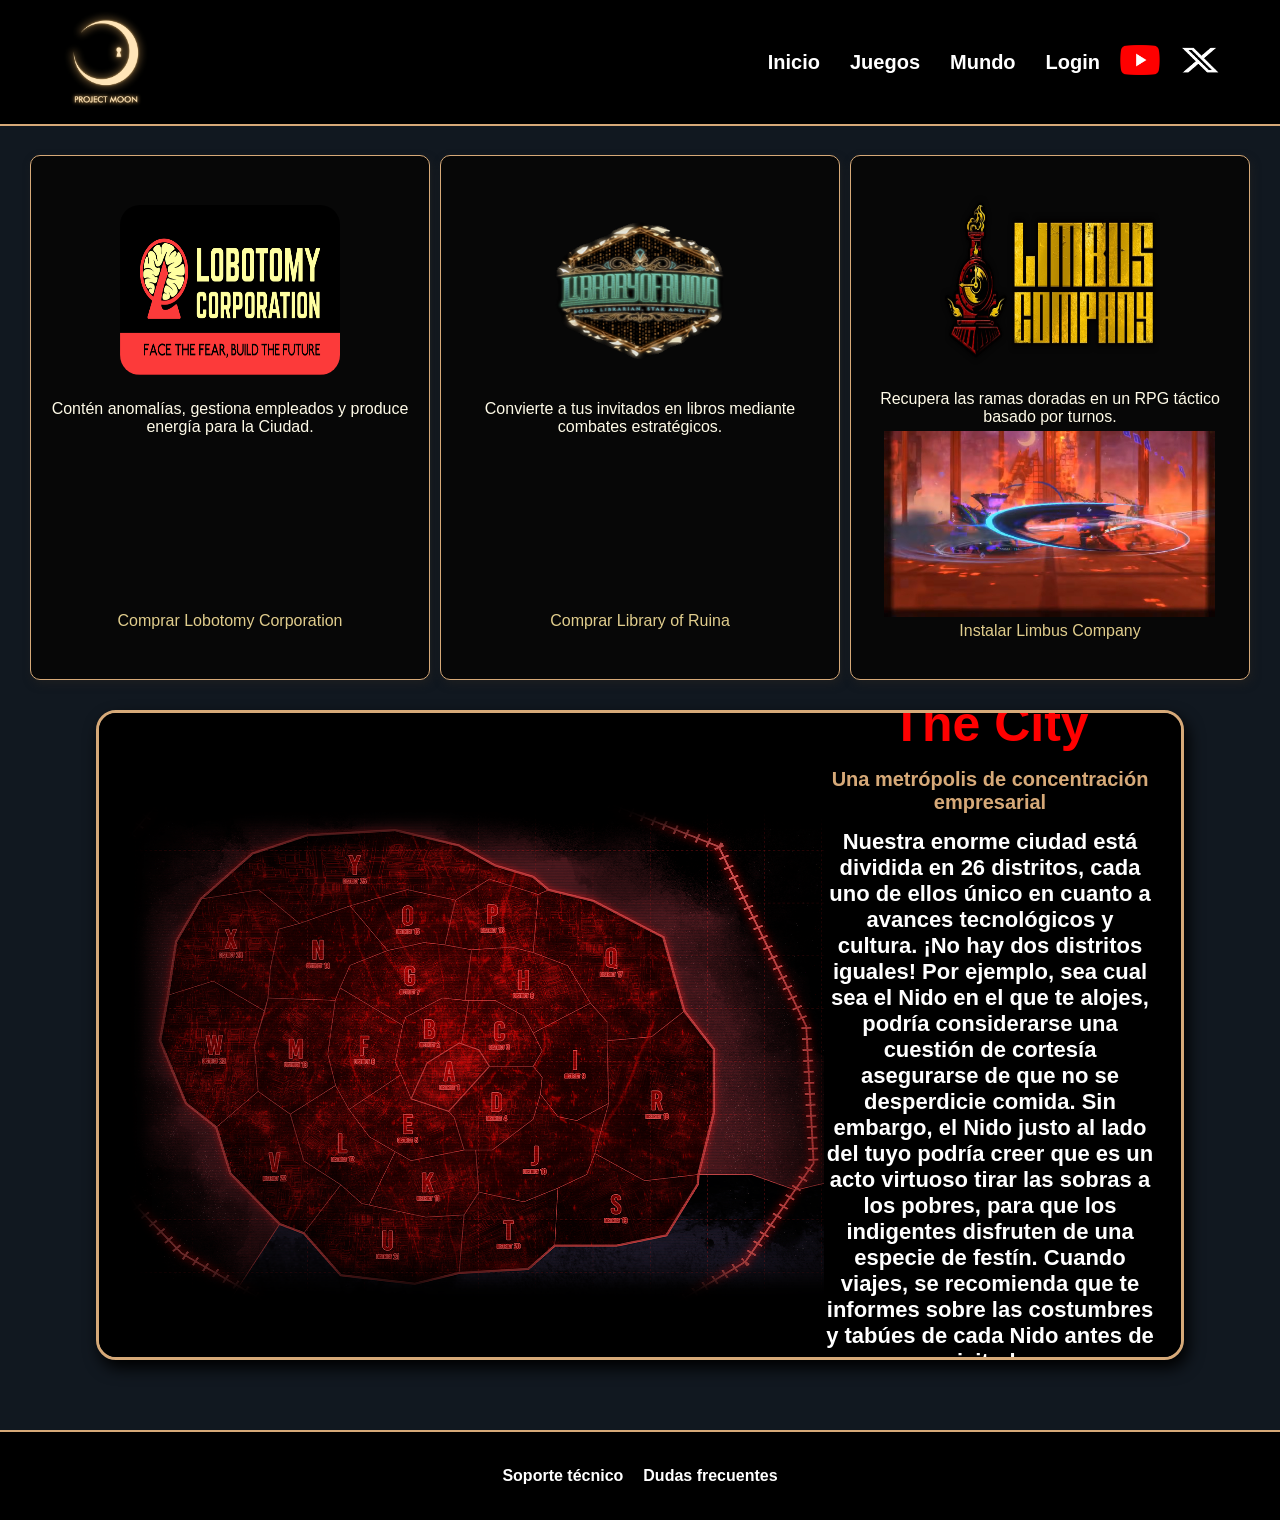
==== commit 53c41e33: "Co-authored-by: alansepulveda-creator <alansepulveda-creator@users.noreply.github.com> Co-authored-b" ====
--- a/Pagina_project_moon/index.html
+++ b/Pagina_project_moon/index.html
@@ -1,96 +1,94 @@
 <!doctype html>
 <html lang="es">
-
-<head>
+    <head>
     <meta charset="UTF-8">
     <meta name="viewport" content="width=device-width, initial-scale=1.0">
     <meta name="author" content="Grupo AVAE">
     <title>Project moon website</title>
     <link rel="stylesheet" href="static/css/style.css">
-</head>
+    </head>
 
-<body>
+    <body>
     <header>
         <nav class="navbar">
-            <div class="Project">
-                <img class="logo" src="static/images/300px-Project_Moon_Logo.png" alt="Logo">
+        <div class="Project">
+            <img class="logo" src="static/images/300px-Project_Moon_Logo.png" alt="Logo">
+        </div>
+        <div class="nav-links">
+            <div class="links">
+            <a href="index.html" class="link">Inicio</a>
+            <a href="#Juegos" class="link">Juegos</a>
+            <a href="#Mundo" class="link">Mundo</a>
+            <a href="pages/login.html" class="link">Login</a>
             </div>
-            <div class="nav-links">
-                <div class="links">
-                    <a href="index.html" class="link">Inicio</a>
-                    <a href="#Juegos" class="link">Juegos</a>
-                    <a href="#Mundo" class="link">Mundo</a>
-                    <a href="pages/login.html" class="link">Login</a>
-                </div>
 
-                <div class="socialMedia">
-                    <a href="https://www.youtube.com/@ProjectMoonOfficial">
-                        <img class="icon" src="static/images/Youtube_logo.png" alt="youtube">
-                    </a>
-                    <a href="https://x.com/ProjMoonStudio">
-                        <img class="icon" src="static/images/X_logo_2023_(white).png" alt="X">
-                    </a>
-                </div>
+            <div class="socialMedia">
+            <a href="https://www.youtube.com/@ProjectMoonOfficial">
+                <img class="icon" src="static/images/Youtube_logo.png" alt="youtube">
+            </a>
+            <a href="https://x.com/ProjMoonStudio">
+                <img class="icon" src="static/images/X_logo_2023_(white).png" alt="X">
+            </a>
             </div>
+        </div>
         </nav>
     </header>
 
     <main class="container">
         <section class="Juegos_ProjectMoon" id="Juegos">
-            <div class="Lob_Corporation TarjetaVideojuego">
-                <img src="static/images/Lobotomy-Corporation-logo.png" alt="Lob_Corp">
-                <p>Contén anomalías, gestiona empleados y produce energía para la Ciudad.</p>
-                <video autoplay muted loop>
-                    <source src="static/videos/Lob_video.mp4">
-                </video>
-                <a
-                    href="https://store.steampowered.com/app/568220/Lobotomy_Corporation__Monster_Management_Simulation/">Comprar
-                    Lobotomy Corporation</a>
-            </div>
+        <div class="Lob_Corporation TarjetaVideojuego">
+            <img src="static/images/Lobotomy-Corporation-logo.png" alt="Lob_Corp">
+            <p>Contén anomalías, gestiona empleados y produce energía para la Ciudad.</p>
+            <video autoplay muted loop>
+            <source src="static/videos/Lob_video.mp4"></video>
+            <a href="https://store.steampowered.com/app/568220/Lobotomy_Corporation__Monster_Management_Simulation/"
+            >Comprar Lobotomy Corporation</a>
+        </div>
 
-            <div class="Lib_Ruina TarjetaVideojuego">
-                <img src="static/images/LoR-Logo.png" alt="Lib_Ruina">
-                <p>Convierte a tus invitados en libros mediante combates estratégicos.</p>
-                <video autoplay muted loop>
-                    <source src="static/videos/Lor_Video.mp4">
-                </video>
-                <a href="https://store.steampowered.com/app/1256670/Library_Of_Ruina/">Comprar Library of Ruina</a>
-            </div>
+        <div class="Lib_Ruina TarjetaVideojuego">
+            <img src="static/images/LoR-Logo.png" alt="Lib_Ruina">
+            <p>Convierte a tus invitados en libros mediante combates estratégicos.</p>
+            <video autoplay muted loop>
+            <source src="static/videos/Lor_Video.mp4">
+            </video>
+            <a href="https://store.steampowered.com/app/1256670/Library_Of_Ruina/"
+            >Comprar Library of Ruina</a>
+        </div>
 
-            <div class="Lim_Company TarjetaVideojuego">
-                <img src="static/images/Limbus_Company_Logo.png" alt="Limbus_Company">
-                <p>Recupera las ramas doradas en un RPG táctico basado por turnos.</p>
-                <video autoplay muted loop>
-                    <source src="static/videos/Limbus_Video.mp4">
-                </video>
-                <a href="https://store.steampowered.com/app/1973530/Limbus_Company/">Instalar Limbus Company</a>
-            </div>
+        <div class="Lim_Company TarjetaVideojuego">
+            <img src="static/images/Limbus_Company_Logo.png" alt="Limbus_Company">
+            <p>Recupera las ramas doradas en un RPG táctico basado por turnos.</p>
+            <video autoplay muted loop>
+            <source src="static/videos/Limbus_Video.mp4">
+            </video>
+            <a href="https://store.steampowered.com/app/1973530/Limbus_Company/"
+            >Instalar Limbus Company</a>
+        </div>
         </section>
 
         <section class="Mundo_ProjectMoon" id="Mundo">
-            <div class="Explicacion_Mundo">
-                <div class="Explicacion_Mundo_Img">
-                    <img src="static/images/The_City.png" alt="The_City_Image">
-                </div>
-                <div class="Explicacion_Mundo_Texto">
-                    <h1>The City</h1>
-                    <p>Una metrópolis de concentración empresarial</p>
-                    <h2>Nuestra enorme ciudad está dividida en 26 distritos,
-                        cada uno de ellos único en cuanto a avances tecnológicos y cultura.
-                        ¡No hay dos distritos iguales! Por ejemplo, sea cual sea el Nido en el que te alojes,
-                        podría considerarse una cuestión de cortesía asegurarse de que no se desperdicie comida.
-                        Sin embargo, el Nido justo al lado del tuyo podría creer que es un acto virtuoso tirar las
-                        sobras a los pobres, para que los indigentes disfruten de una especie de festín. Cuando viajes,
-                        se recomienda que te informes sobre las costumbres y tabúes de cada Nido antes de visitarlo.
-                    </h2>
-                </div>
-            </div>
+        <div class="Explicacion_Mundo">
+    <div class="Explicacion_Mundo_Img">
+        <img src="static/images/The_City.png" alt="The_City_Image">
+    </div>
+    <div class="Explicacion_Mundo_Texto">
+        <h1>The City</h1>
+        <p>Una metrópolis de concentración empresarial</p>
+        <h2>Nuestra enorme ciudad está dividida en 26 distritos, 
+            cada uno de ellos único en cuanto a avances tecnológicos y cultura. 
+            ¡No hay dos distritos iguales! Por ejemplo, sea cual sea el Nido en el que te alojes, 
+            podría considerarse una cuestión de cortesía asegurarse de que no se desperdicie comida.
+            Sin embargo, el Nido justo al lado del tuyo podría creer que es un acto virtuoso tirar las
+            sobras a los pobres, para que los indigentes disfruten de una especie de festín. Cuando viajes,
+            se recomienda que te informes sobre las costumbres y tabúes de cada Nido antes de visitarlo.</h2>
+    </div>
+        </div>
         </section>
     </main>
     <footer class="footer">
-        <a href="pages/Soporte_tecnico.html">Soporte técnico</a>
-        <a href="pages/dudas_frecuentes.html">Dudas frecuentes</a>
+    <a href="pages/Soporte_tecnico.html">Soporte técnico</a>
+    <a href="pages/dudas_frecuentes.html">Dudas frecuentes</a>
     </footer>
-</body>
+    </body>
 
-</html>+</html>
--- a/Pagina_project_moon/static/css/style.css
+++ b/Pagina_project_moon/static/css/style.css
@@ -130,6 +130,7 @@
     text-decoration: none;
     border: 1px solid rgb(214, 169, 120);
     gap: 5px;
+    padding: 15px;
 }
 
 .TarjetaVideojuego a {
@@ -158,6 +159,7 @@
     margin-top: 15px;
     margin-bottom: 20px;
 }
+
 
 .container a {
     text-decoration: none;
